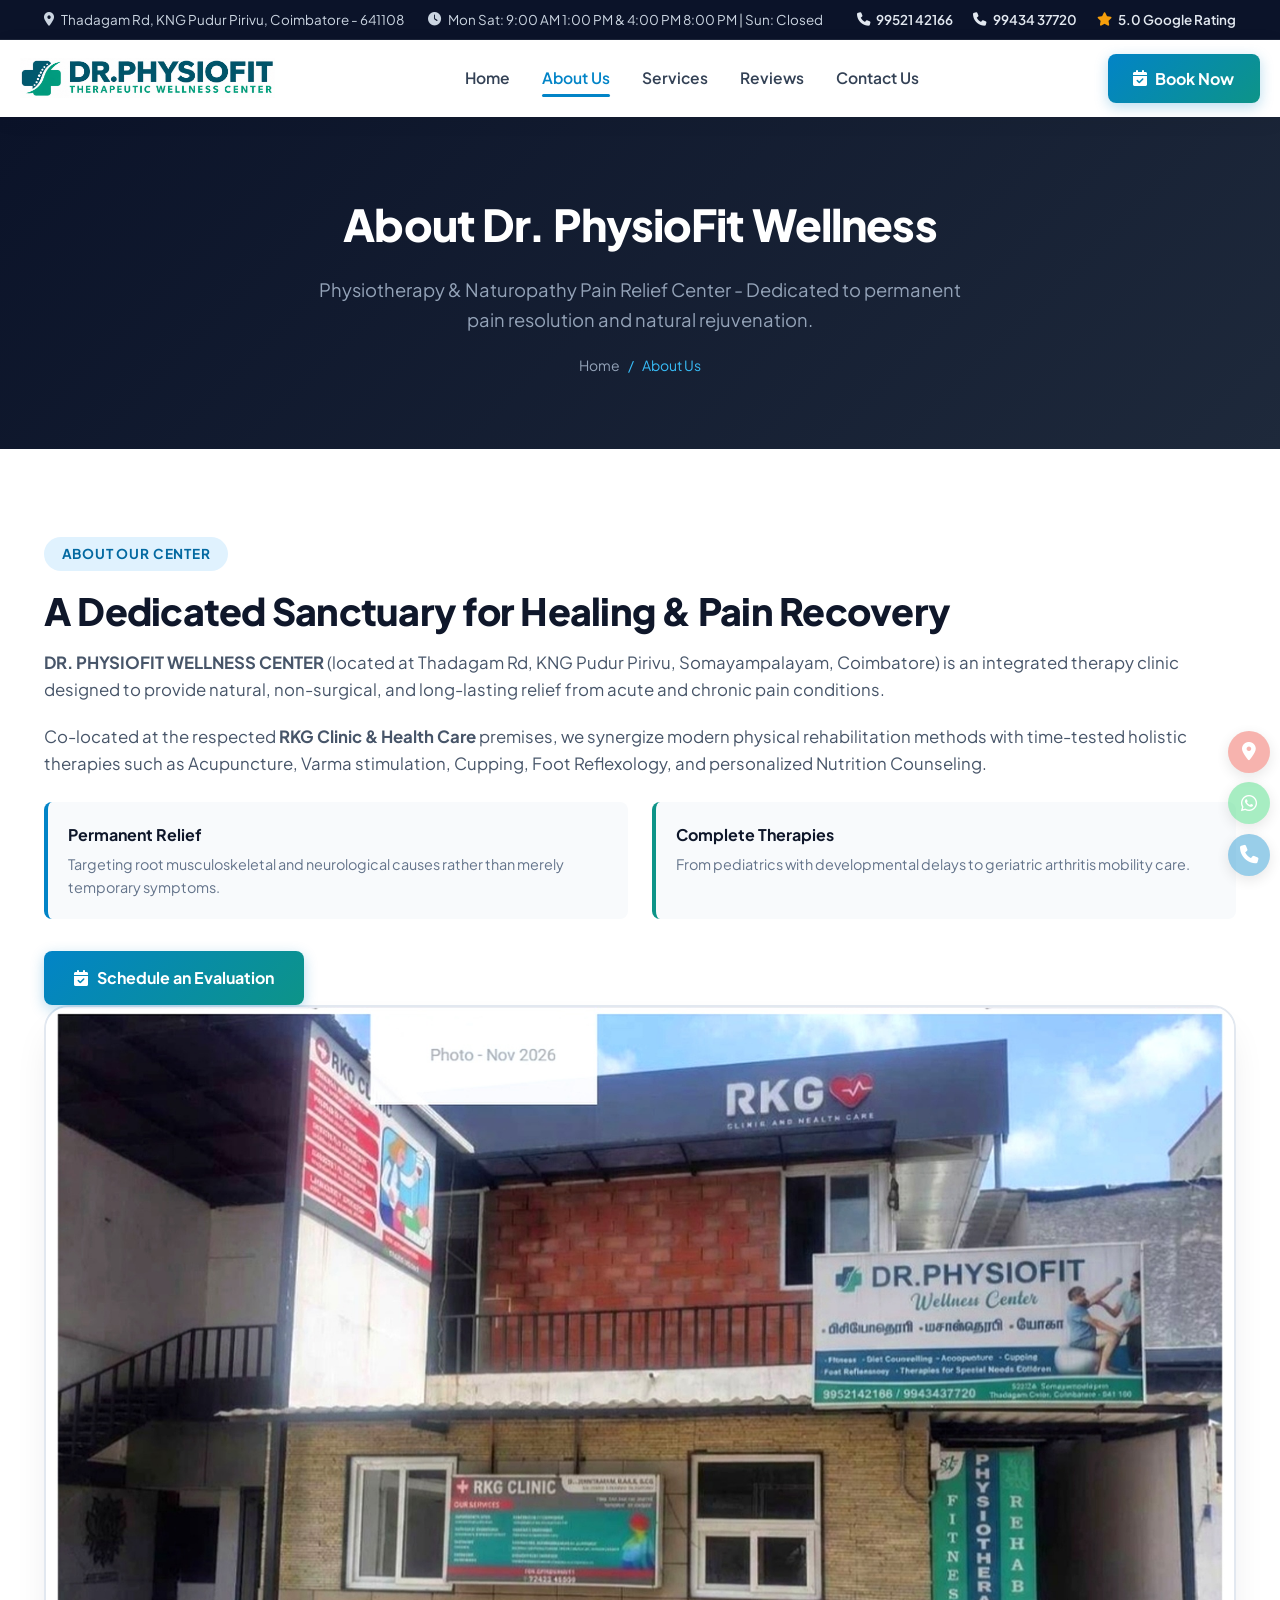
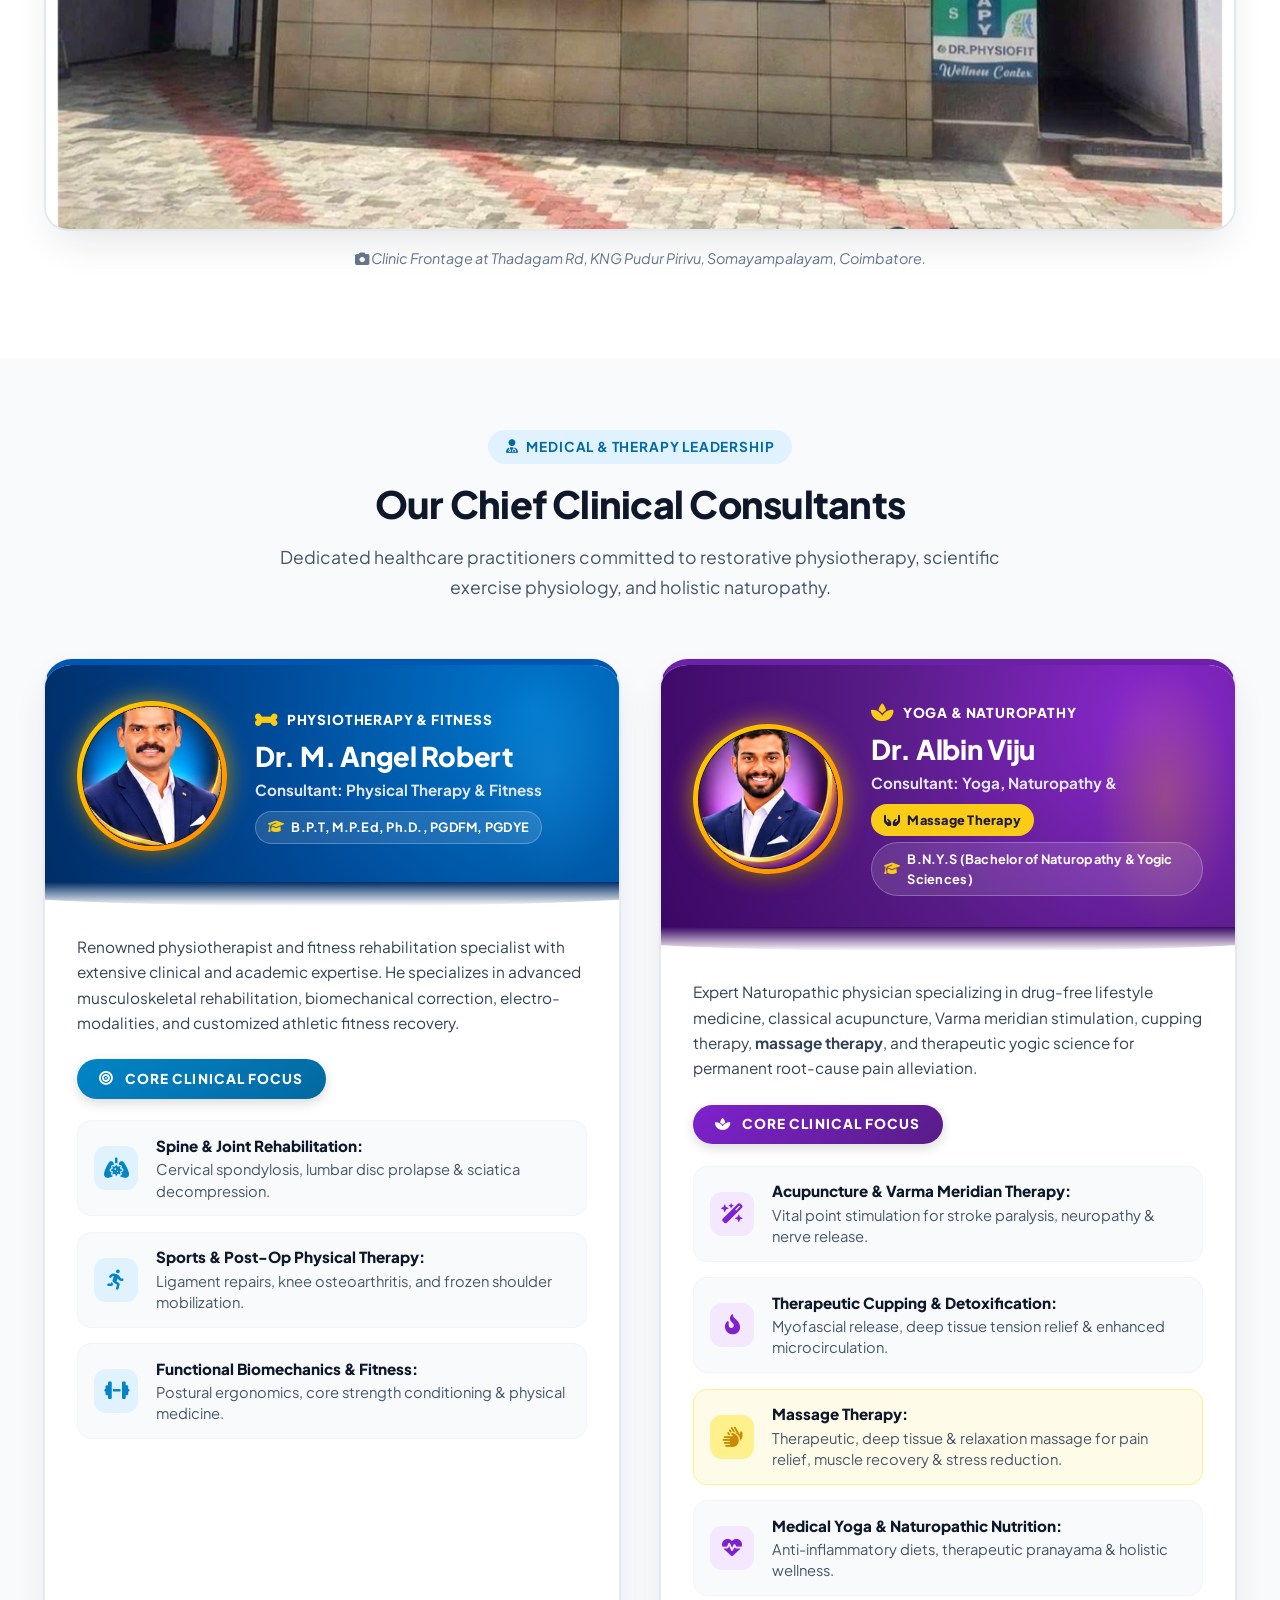
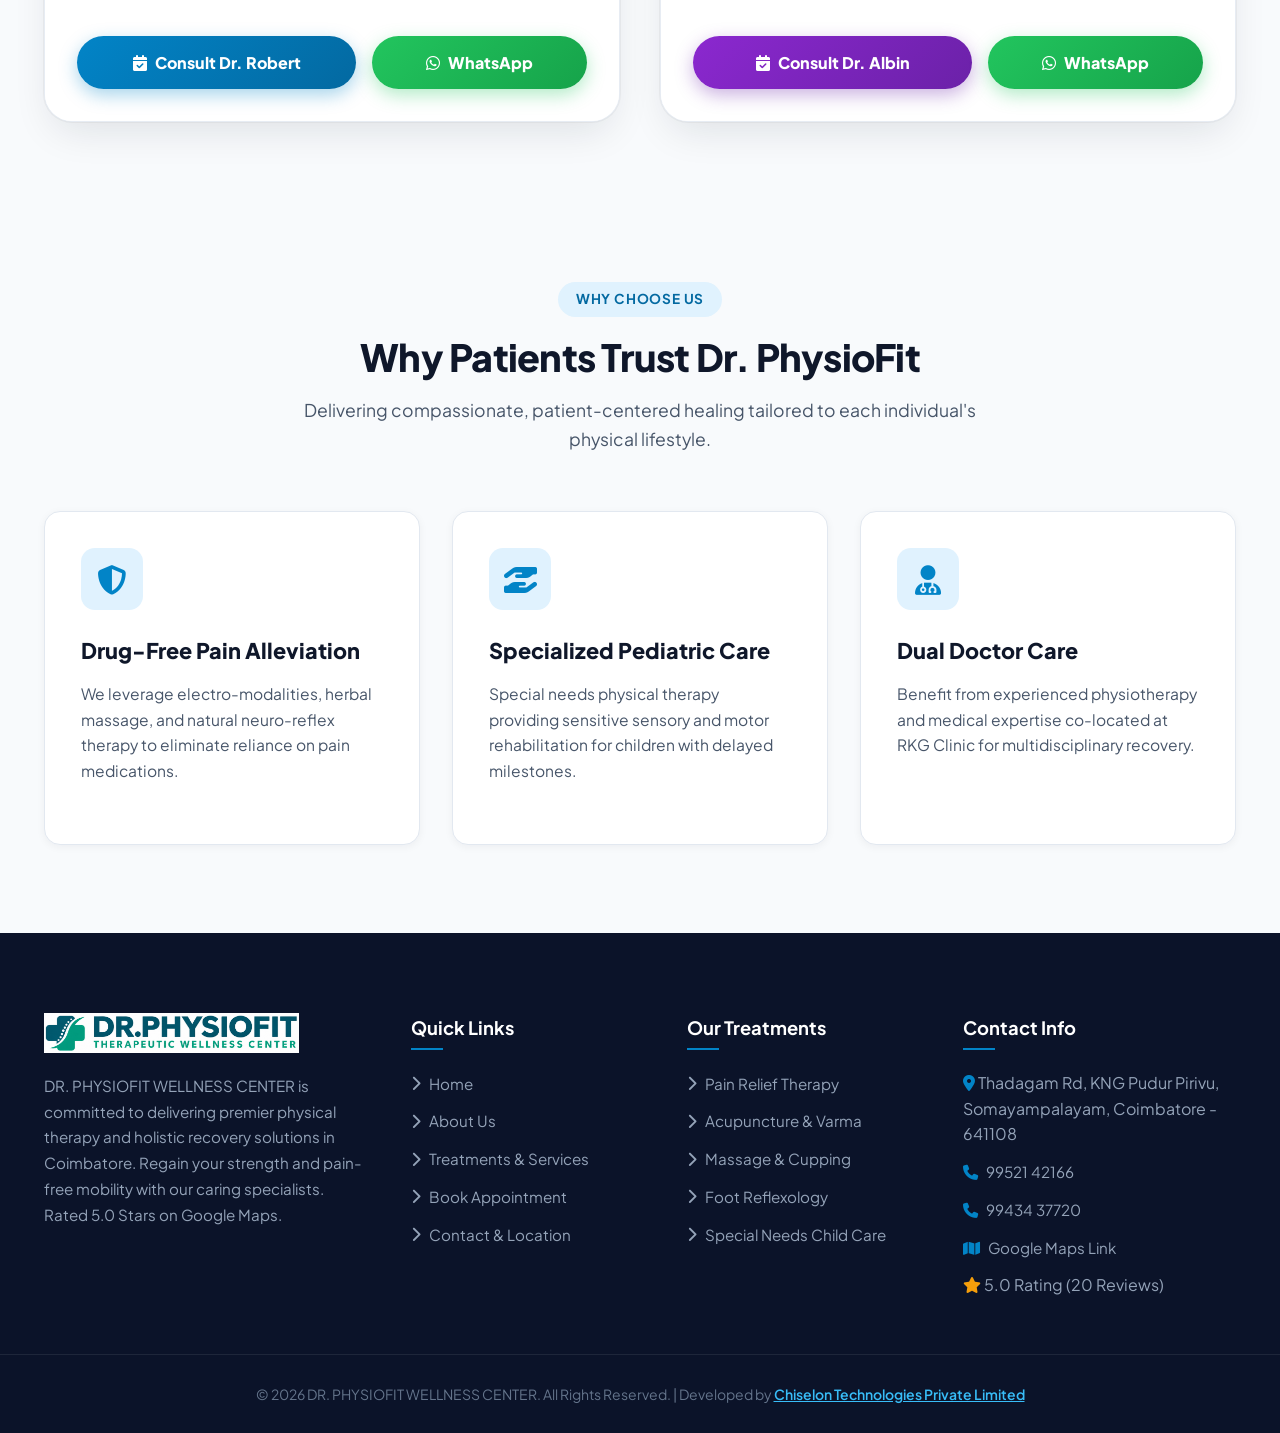
==== about/index.html @ 519aaac3 "first commit" ====
<!doctype html>
<html lang="en">
  <head>
    <meta charset="UTF-8" />
    <meta name="viewport" content="width=device-width, initial-scale=1.0" />
    <title>About Us | Dr. PhysioFit Wellness Center Coimbatore</title>
    <meta
      name="description"
      content="Learn about DR. PHYSIOFIT   Wellness Center at Thadagam Rd, KNG Pudur Pirivu, Somayampalayam, Coimbatore. Dedicated to drug-free pain relief, physiotherapy, and naturopathy."
    />
    <link
      rel="icon"
      type="image/png"
      sizes="32x32"
      href="/images/favicon-32.png"
    />
    <link
      rel="icon"
      type="image/png"
      sizes="64x64"
      href="/images/favicon-64.png"
    />
    <link rel="icon" type="image/png" href="/images/favicon.png" />
    <link rel="shortcut icon" href="/favicon.ico" />

    <!-- Fonts & FontAwesome -->
    <link rel="preconnect" href="https://fonts.googleapis.com" />
    <link rel="preconnect" href="https://fonts.gstatic.com" crossorigin />
    <link
      href="https://fonts.googleapis.com/css2?family=Plus+Jakarta+Sans:wght@400;500;600;700;800;900&display=swap"
      rel="stylesheet"
    />
    <link
      rel="stylesheet"
      href="https://cdnjs.cloudflare.com/ajax/libs/font-awesome/6.4.0/css/all.min.css"
    />

    <!-- CSS -->
    <link rel="stylesheet" href="/css/style.css" />
  </head>
  <body>
    <!-- Top Bar -->
    <!-- Strict Single-Line Top Bar -->
    <div class="top-bar">
      <div class="container top-bar-inner">
        <div class="top-bar-info">
          <span
            ><i class="fa-solid fa-location-dot"></i> Thadagam Rd, KNG Pudur
            Pirivu, Coimbatore - 641108</span
          >
          <span
            ><i class="fa-solid fa-clock"></i> Mon Sat: 9:00 AM 1:00 PM & 4:00
            PM 8:00 PM | Sun: Closed</span
          >
        </div>
        <div class="top-bar-actions">
          <a href="tel:+919952142166"
            ><i class="fa-solid fa-phone"></i> 99521 42166</a
          >
          <a href="tel:+919943437720"
            ><i class="fa-solid fa-phone"></i> 99434 37720</a
          >
          <a href="https://maps.app.goo.gl/hkyimK1Zaqz3wMFJA" target="_blank"
            ><i class="fa-solid fa-star" style="color: #f59e0b"></i> 5.0 Google
            Rating</a
          >
        </div>
      </div>
    </div>

    <!-- Header -->
    <header class="header">
      <div class="container navbar">
        <a href="/" class="brand-logo">
          <img src="/images/logo-white.png" alt="Dr. PhysioFit Wellness Logo" />
        </a>

        <nav class="nav-links">
          <a href="/">Home</a>
          <a href="/about" class="active">About Us</a>
          <a href="/services">Services</a>
          <a href="/#reviews">Reviews</a>
          <a href="/contact">Contact Us</a>
        </nav>

        <a href="/appointment" class="header-cta-btn">
          <i class="fa-solid fa-calendar-check"></i> Book Now
        </a>

        <button class="mobile-menu-toggle" aria-label="Toggle menu">
          <i class="fa-solid fa-bars"></i>
        </button>
      </div>
    </header>

    <!-- Page Header -->
    <div class="page-header">
      <div class="container">
        <h1>About Dr. PhysioFit Wellness</h1>
        <p>
          Physiotherapy & Naturopathy Pain Relief Center - Dedicated to
          permanent pain resolution and natural rejuvenation.
        </p>
        <div class="breadcrumbs">
          <a href="/">Home</a> <span>/</span> <span>About Us</span>
        </div>
      </div>
    </div>

    <!-- Facility Showcase -->
    <section class="section" style="background-color: #ffffff">
      <div class="container">
        <div class="hero-grid">
          <div>
            <span class="badge-tag">About Our Center</span>
            <h2 class="section-title">
              A Dedicated Sanctuary for Healing & Pain Recovery
            </h2>
            <p
              style="color: #475569; font-size: 1.05rem; margin-bottom: 1.25rem"
            >
              <strong>DR. PHYSIOFIT WELLNESS CENTER</strong> (located at
              Thadagam Rd, KNG Pudur Pirivu, Somayampalayam, Coimbatore) is an
              integrated therapy clinic designed to provide natural,
              non-surgical, and long-lasting relief from acute and chronic pain
              conditions.
            </p>
            <p
              style="color: #475569; font-size: 1.05rem; margin-bottom: 1.5rem"
            >
              Co-located at the respected
              <strong>RKG Clinic & Health Care</strong> premises, we synergize
              modern physical rehabilitation methods with time-tested holistic
              therapies such as Acupuncture, Varma stimulation, Cupping, Foot
              Reflexology, and personalized Nutrition Counseling.
            </p>

            <div
              style="
                display: grid;
                grid-template-columns: 1fr 1fr;
                gap: 1.5rem;
                margin-bottom: 2rem;
              "
            >
              <div
                style="
                  background: #f8fafc;
                  padding: 1.25rem;
                  border-radius: var(--radius-sm);
                  border-left: 4px solid var(--primary);
                "
              >
                <h4
                  style="
                    font-weight: 700;
                    color: #0f172a;
                    margin-bottom: 0.35rem;
                  "
                >
                  Permanent Relief
                </h4>
                <p style="font-size: 0.9rem; color: #64748b">
                  Targeting root musculoskeletal and neurological causes rather
                  than merely temporary symptoms.
                </p>
              </div>
              <div
                style="
                  background: #f8fafc;
                  padding: 1.25rem;
                  border-radius: var(--radius-sm);
                  border-left: 4px solid var(--secondary);
                "
              >
                <h4
                  style="
                    font-weight: 700;
                    color: #0f172a;
                    margin-bottom: 0.35rem;
                  "
                >
                  Complete Therapies
                </h4>
                <p style="font-size: 0.9rem; color: #64748b">
                  From pediatrics with developmental delays to geriatric
                  arthritis mobility care.
                </p>
              </div>
            </div>

            <a href="/appointment" class="btn btn-primary"
              ><i class="fa-solid fa-calendar-check"></i> Schedule an
              Evaluation</a
            >
          </div>

          <div>
            <div
              style="
                border-radius: var(--radius-lg);
                overflow: hidden;
                box-shadow: var(--shadow-lg);
                border: 2px solid var(--border);
                margin-bottom: 1rem;
              "
            >
              <img
                src="/images/clinic-exterior-hd.jpg"
                alt="Dr. PhysioFit Wellness Center Building"
                style="width: 100%"
              />
            </div>
            <p
              style="
                font-size: 0.9rem;
                color: #64748b;
                text-align: center;
                font-style: italic;
              "
            >
              <i class="fa-solid fa-camera"></i> Clinic Frontage at Thadagam Rd,
              KNG Pudur Pirivu, Somayampalayam, Coimbatore.
            </p>
          </div>
        </div>
      </div>
    </section>

    <!-- Clinical Leadership & Consultants -->
    <section
      class="section"
      style="background-color: var(--bg-light); padding: 4.5rem 0"
    >
      <div class="container">
        <div class="section-title-wrap">
          <span class="badge-tag"
            ><i class="fa-solid fa-user-doctor"></i> Medical & Therapy
            Leadership</span
          >
          <h2 class="section-title">Our Chief Clinical Consultants</h2>
          <p class="section-subtitle">
            Dedicated healthcare practitioners committed to restorative
            physiotherapy, scientific exercise physiology, and holistic
            naturopathy.
          </p>
        </div>

        <div class="doctor-team-grid">
          <!-- Doctor 1: Dr. M. Angel Robert -->
          <div class="doctor-card theme-robert">
            <div class="doctor-card-header">
              <div class="doctor-circle-wrap">
                <div class="doctor-gold-ring">
                  <img
                    src="/images/dr-robert-gold-circle.png"
                    alt="Dr. M. Angel Robert - Consultant PT and Fitness"
                  />
                </div>
              </div>
              <div class="doctor-header-content">
                <div class="doctor-category-badge">
                  <i class="fa-solid fa-bone"></i> PHYSIOTHERAPY & FITNESS
                </div>
                <h3 class="doctor-card-title">Dr. M. Angel Robert</h3>
                <div class="doctor-card-subtitle">
                  Consultant: Physical Therapy & Fitness
                </div>
                <div class="doctor-card-tags">
                  <span class="doctor-degree-pill">
                    <i class="fa-solid fa-graduation-cap"></i> B.P.T, M.P.Ed, Ph.D., PGDFM, PGDYE
                  </span>
                </div>
              </div>
            </div>
            <div class="doctor-card-wave"></div>

            <div class="doctor-card-body">
              <p class="doctor-bio-text">
                Renowned physiotherapist and fitness rehabilitation specialist
                with extensive clinical and academic expertise. He specializes
                in advanced musculoskeletal rehabilitation, biomechanical
                correction, electro-modalities, and customized athletic fitness
                recovery.
              </p>

              <div class="focus-header-banner">
                <i class="fa-solid fa-bullseye"></i> CORE CLINICAL FOCUS
              </div>

              <div class="focus-rows-list">
                <div class="focus-row-item">
                  <div class="focus-icon-box">
                    <i class="fa-solid fa-lungs-virus"></i>
                  </div>
                  <div class="focus-row-text">
                    <span class="focus-row-title">Spine & Joint Rehabilitation:</span>
                    Cervical spondylosis, lumbar disc prolapse & sciatica decompression.
                  </div>
                </div>

                <div class="focus-row-item">
                  <div class="focus-icon-box">
                    <i class="fa-solid fa-person-running"></i>
                  </div>
                  <div class="focus-row-text">
                    <span class="focus-row-title">Sports & Post-Op Physical Therapy:</span>
                    Ligament repairs, knee osteoarthritis, and frozen shoulder mobilization.
                  </div>
                </div>

                <div class="focus-row-item">
                  <div class="focus-icon-box">
                    <i class="fa-solid fa-dumbbell"></i>
                  </div>
                  <div class="focus-row-text">
                    <span class="focus-row-title">Functional Biomechanics & Fitness:</span>
                    Postural ergonomics, core strength conditioning & physical medicine.
                  </div>
                </div>
              </div>

              <div class="doctor-action-btns">
                <a href="/appointment" class="btn-consult-robert">
                  <i class="fa-solid fa-calendar-check"></i> Consult Dr. Robert
                </a>
                <a
                  href="https://wa.me/919952142166?text=Hi%20Dr.%20PhysioFit,%20I%20would%20like%20to%20consult%20with%20Dr.%20M.%20Angel%20Robert"
                  target="_blank"
                  class="btn-pill-whatsapp"
                >
                  <i class="fa-brands fa-whatsapp"></i> WhatsApp
                </a>
              </div>
            </div>
          </div>

          <!-- Doctor 2: Dr. Albin Viju -->
          <div class="doctor-card theme-albin">
            <div class="doctor-card-header">
              <div class="doctor-circle-wrap">
                <div class="doctor-gold-ring">
                  <img
                    src="/images/dr-albin-gold-circle.png"
                    alt="Dr. Albin Viju - Consultant Yoga and Naturopathy"
                  />
                </div>
              </div>
              <div class="doctor-header-content">
                <div class="doctor-category-badge">
                  <i class="fa-solid fa-spa"></i> YOGA & NATUROPATHY
                </div>
                <h3 class="doctor-card-title">Dr. Albin Viju</h3>
                <div class="doctor-card-subtitle">
                  Consultant: Yoga, Naturopathy &
                </div>
                <div class="doctor-card-tags">
                  <span class="doctor-massage-pill">
                    <i class="fa-solid fa-hands-holding"></i> Massage Therapy
                  </span>
                  <span class="doctor-degree-pill">
                    <i class="fa-solid fa-graduation-cap"></i> B.N.Y.S (Bachelor of Naturopathy & Yogic Sciences)
                  </span>
                </div>
              </div>
            </div>
            <div class="doctor-card-wave"></div>

            <div class="doctor-card-body">
              <p class="doctor-bio-text">
                Expert Naturopathic physician specializing in drug-free
                lifestyle medicine, classical acupuncture, Varma meridian
                stimulation, cupping therapy, <strong>massage therapy</strong>, and therapeutic yogic science for
                permanent root-cause pain alleviation.
              </p>

              <div class="focus-header-banner">
                <i class="fa-solid fa-spa"></i> CORE CLINICAL FOCUS
              </div>

              <div class="focus-rows-list">
                <div class="focus-row-item">
                  <div class="focus-icon-box">
                    <i class="fa-solid fa-wand-magic-sparkles"></i>
                  </div>
                  <div class="focus-row-text">
                    <span class="focus-row-title">Acupuncture & Varma Meridian Therapy:</span>
                    Vital point stimulation for stroke paralysis, neuropathy & nerve release.
                  </div>
                </div>

                <div class="focus-row-item">
                  <div class="focus-icon-box">
                    <i class="fa-solid fa-fire-flame-curved"></i>
                  </div>
                  <div class="focus-row-text">
                    <span class="focus-row-title">Therapeutic Cupping & Detoxification:</span>
                    Myofascial release, deep tissue tension relief & enhanced microcirculation.
                  </div>
                </div>

                <div class="focus-row-item highlight-row">
                  <div class="focus-icon-box">
                    <i class="fa-solid fa-hands"></i>
                  </div>
                  <div class="focus-row-text">
                    <span class="focus-row-title">Massage Therapy:</span>
                    Therapeutic, deep tissue & relaxation massage for pain relief, muscle recovery & stress reduction.
                  </div>
                </div>

                <div class="focus-row-item">
                  <div class="focus-icon-box">
                    <i class="fa-solid fa-heart-pulse"></i>
                  </div>
                  <div class="focus-row-text">
                    <span class="focus-row-title">Medical Yoga & Naturopathic Nutrition:</span>
                    Anti-inflammatory diets, therapeutic pranayama & holistic wellness.
                  </div>
                </div>
              </div>

              <div class="doctor-action-btns">
                <a href="/appointment" class="btn-consult-albin">
                  <i class="fa-solid fa-calendar-check"></i> Consult Dr. Albin
                </a>
                <a
                  href="https://wa.me/919952142166?text=Hi%20Dr.%20PhysioFit,%20I%20would%20like%20to%20consult%20with%20Dr.%20Albin%20Viju"
                  target="_blank"
                  class="btn-pill-whatsapp"
                >
                  <i class="fa-brands fa-whatsapp"></i> WhatsApp
                </a>
              </div>
            </div>
          </div>
        </div>
      </div>
    </section>

    <!-- Key Pillars -->
    <section class="section">
      <div class="container">
        <div class="section-title-wrap">
          <span class="badge-tag">Why Choose Us</span>
          <h2 class="section-title">Why Patients Trust Dr. PhysioFit</h2>
          <p class="section-subtitle">
            Delivering compassionate, patient-centered healing tailored to each
            individual's physical lifestyle.
          </p>
        </div>

        <div class="card-grid">
          <div class="service-card">
            <div class="service-icon">
              <i class="fa-solid fa-shield-halved"></i>
            </div>
            <h3 class="service-title">Drug-Free Pain Alleviation</h3>
            <p class="service-desc">
              We leverage electro-modalities, herbal massage, and natural
              neuro-reflex therapy to eliminate reliance on pain medications.
            </p>
          </div>

          <div class="service-card">
            <div class="service-icon">
              <i class="fa-solid fa-hand-holding-hand"></i>
            </div>
            <h3 class="service-title">Specialized Pediatric Care</h3>
            <p class="service-desc">
              Special needs physical therapy providing sensitive sensory and
              motor rehabilitation for children with delayed milestones.
            </p>
          </div>

          <div class="service-card">
            <div class="service-icon">
              <i class="fa-solid fa-user-doctor"></i>
            </div>
            <h3 class="service-title">Dual Doctor Care</h3>
            <p class="service-desc">
              Benefit from experienced physiotherapy and medical expertise
              co-located at RKG Clinic for multidisciplinary recovery.
            </p>
          </div>
        </div>
      </div>
    </section>

    <!-- Floating Contact Buttons -->
    <div class="floating-contact">
      <a
        href="https://maps.app.goo.gl/hkyimK1Zaqz3wMFJA"
        class="float-btn float-location"
        target="_blank"
        aria-label="Open Google Maps Location"
      >
        <i class="fa-solid fa-location-dot"></i>
      </a>
      <a
        href="https://wa.me/919952142166"
        class="float-btn float-whatsapp"
        target="_blank"
        aria-label="Chat on WhatsApp"
      >
        <i class="fa-brands fa-whatsapp"></i>
      </a>
      <a
        href="tel:+919952142166"
        class="float-btn float-call"
        aria-label="Call Clinic"
      >
        <i class="fa-solid fa-phone"></i>
      </a>
    </div>

    <!-- Common Footer -->
    <footer class="footer">
      <div class="container footer-grid">
        <div>
          <div class="footer-logo">
            <img
              src="/images/logo-white.png"
              alt="Dr. PhysioFit Wellness Logo"
            />
          </div>
          <p class="footer-about">
            DR. PHYSIOFIT WELLNESS CENTER is committed to delivering premier
            physical therapy and holistic recovery solutions in Coimbatore.
            Regain your strength and pain-free mobility with our caring
            specialists. Rated 5.0 Stars on Google Maps.
          </p>
        </div>

        <div class="footer-links">
          <h4>Quick Links</h4>
          <ul>
            <li>
              <a href="/"><i class="fa-solid fa-chevron-right"></i> Home</a>
            </li>
            <li>
              <a href="/about"
                ><i class="fa-solid fa-chevron-right"></i> About Us</a
              >
            </li>
            <li>
              <a href="/services"
                ><i class="fa-solid fa-chevron-right"></i> Treatments &
                Services</a
              >
            </li>
            <li>
              <a href="/appointment"
                ><i class="fa-solid fa-chevron-right"></i> Book Appointment</a
              >
            </li>
            <li>
              <a href="/contact"
                ><i class="fa-solid fa-chevron-right"></i> Contact & Location</a
              >
            </li>
          </ul>
        </div>

        <div class="footer-links">
          <h4>Our Treatments</h4>
          <ul>
            <li>
              <a href="/services#pain"
                ><i class="fa-solid fa-chevron-right"></i> Pain Relief
                Therapy</a
              >
            </li>
            <li>
              <a href="/services#acupuncture"
                ><i class="fa-solid fa-chevron-right"></i> Acupuncture &
                Varma</a
              >
            </li>
            <li>
              <a href="/services#massage"
                ><i class="fa-solid fa-chevron-right"></i> Massage & Cupping</a
              >
            </li>
            <li>
              <a href="/services#reflexology"
                ><i class="fa-solid fa-chevron-right"></i> Foot Reflexology</a
              >
            </li>
            <li>
              <a href="/services#pediatric"
                ><i class="fa-solid fa-chevron-right"></i> Special Needs Child
                Care</a
              >
            </li>
          </ul>
        </div>

        <div class="footer-links">
          <h4>Contact Info</h4>
          <ul>
            <li>
              <i
                class="fa-solid fa-location-dot"
                style="color: var(--primary)"
              ></i>
              Thadagam Rd, KNG Pudur Pirivu, Somayampalayam, Coimbatore - 641108
            </li>
            <li>
              <a href="tel:+919952142166"
                ><i class="fa-solid fa-phone" style="color: var(--primary)"></i>
                99521 42166</a
              >
            </li>
            <li>
              <a href="tel:+919943437720"
                ><i class="fa-solid fa-phone" style="color: var(--primary)"></i>
                99434 37720</a
              >
            </li>
            <li>
              <a
                href="https://maps.app.goo.gl/hkyimK1Zaqz3wMFJA"
                target="_blank"
                ><i class="fa-solid fa-map" style="color: var(--primary)"></i>
                Google Maps Link</a
              >
            </li>
            <li>
              <i class="fa-solid fa-star" style="color: #f59e0b"></i> 5.0 Rating
              (20 Reviews)
            </li>
          </ul>
        </div>
      </div>

      <div class="footer-bottom">
        <div class="container">
          <p>
            &copy; 2026 DR. PHYSIOFIT WELLNESS CENTER. All Rights Reserved. |
            Developed by
            <a
              href="https://www.chiselontechnologies.com/"
              target="_blank"
              rel="noopener noreferrer"
              style="
                color: #38bdf8;
                text-decoration: underline;
                font-weight: 600;
              "
              >Chiselon Technologies Private Limited</a
            >
          </p>
        </div>
      </div>
    </footer>

    <script src="/js/main.js"></script>
  </body>
</html>
---- css/style.css ----
/* ==========================================================================
   DR. PHYSIOFIT   WELLNESS CENTER - MAIN STYLESHEET
   ========================================================================== */

:root {
  --primary: #0284c7; /* Medical Sky / Teal */
  --primary-dark: #0369a1; /* Deep Blue */
  --primary-light: #e0f2fe; /* Soft Blue Tint */
  --secondary: #0d9488; /*   Emerald Teal */
  --secondary-dark: #0f766e;
  --accent: #f59e0b; /* Gold / Amber Star Accent */
  --text-main: #0f172a; /* Rich Slate Black */
  --text-muted: #475569; /* Slate Gray */
  --bg-light: #f8fafc; /* Clean Off-white */
  --bg-card: #ffffff;
  --border: #e2e8f0;
  --radius-sm: 8px;
  --radius-md: 16px;
  --radius-lg: 24px;
  --shadow-sm: 0 2px 8px rgba(15, 23, 42, 0.05);
  --shadow-md:
    0 10px 25px -5px rgba(15, 23, 42, 0.08),
    0 8px 10px -6px rgba(15, 23, 42, 0.04);
  --shadow-lg: 0 20px 40px -12px rgba(15, 23, 42, 0.12);
  --transition: all 0.3s cubic-bezier(0.4, 0, 0.2, 1);
  --font-family: "Plus Jakarta Sans", system-ui, -apple-system, sans-serif;
}

*,
*::before,
*::after {
  box-sizing: border-box;
  margin: 0;
  padding: 0;
}

html {
  scroll-behavior: smooth;
  font-size: 16px;
}

body {
  font-family: var(--font-family);
  color: var(--text-main);
  background-color: var(--bg-light);
  line-height: 1.6;
  overflow-x: hidden;
  display: flex;
  flex-direction: column;
  min-height: 100vh;
}

img {
  max-width: 100%;
  height: auto;
  display: block;
}

a {
  text-decoration: none;
  color: inherit;
  transition: var(--transition);
}

ul {
  list-style: none;
}

/* ==========================================================================
   LAYOUT & CONTAINERS
   ========================================================================== */

.container {
  width: 100%;
  max-width: 1240px;
  margin: 0 auto;
  padding: 0 1.5rem;
}

.section {
  padding: 5.5rem 0;
}

.section-title-wrap {
  text-align: center;
  max-width: 720px;
  margin: 0 auto 3.5rem;
}

.badge-tag {
  display: inline-flex;
  align-items: center;
  gap: 0.5rem;
  padding: 0.4rem 1.1rem;
  background-color: var(--primary-light);
  color: var(--primary-dark);
  font-size: 0.85rem;
  font-weight: 700;
  text-transform: uppercase;
  letter-spacing: 0.06em;
  border-radius: 9999px;
  margin-bottom: 1rem;
}

.section-title {
  font-size: 2.35rem;
  font-weight: 800;
  color: #0f172a;
  line-height: 1.25;
  margin-bottom: 1rem;
  letter-spacing: -0.02em;
}

.section-subtitle {
  color: var(--text-muted);
  font-size: 1.1rem;
  line-height: 1.7;
}

/* ==========================================================================
   TOP BAR - STRICT SINGLE LINE ACROSS APPLICATION
   ========================================================================== */

.top-bar {
  background-color: #0b1329;
  color: #cbd5e1;
  font-size: 0.84rem;
  padding: 0.55rem 0;
  border-bottom: 1px solid rgba(255, 255, 255, 0.08);
  white-space: nowrap;
}

.top-bar-inner {
  display: flex;
  justify-content: space-between;
  align-items: center;
  flex-wrap: nowrap;
  gap: 1.5rem;
  overflow-x: auto;
  scrollbar-width: none;
}

.top-bar-inner::-webkit-scrollbar {
  display: none;
}

.top-bar-info {
  display: flex;
  align-items: center;
  gap: 1.5rem;
  flex-wrap: nowrap;
  flex-shrink: 0;
}

.top-bar-info span,
.top-bar-info a {
  display: inline-flex;
  align-items: center;
  gap: 0.45rem;
  color: #cbd5e1;
  white-space: nowrap;
}

.top-bar-info a:hover {
  color: #38bdf8;
}

.top-bar-actions {
  display: flex;
  align-items: center;
  gap: 1.25rem;
  flex-wrap: nowrap;
  flex-shrink: 0;
}

.top-bar-actions a {
  color: #e2e8f0;
  font-weight: 600;
  display: inline-flex;
  align-items: center;
  gap: 0.4rem;
  white-space: nowrap;
}

.top-bar-actions a:hover {
  color: #38bdf8;
}

/* ==========================================================================
   HEADER & NAVBAR
   ========================================================================== */

.header {
  position: sticky;
  top: 0;
  z-index: 1000;
  background-color: rgba(255, 255, 255, 0.98);
  backdrop-filter: blur(12px);
  box-shadow: 0 4px 20px rgba(15, 23, 42, 0.05);
  transition: var(--transition);
}

.navbar {
  display: flex;
  justify-content: space-between;
  align-items: center;
  padding: 0.85rem 0;
}

.brand-logo {
  display: flex;
  align-items: center;
  gap: 0.75rem;
}

.brand-logo img {
  height: 40px;
  width: auto;
  object-fit: contain;
}

.nav-links {
  display: flex;
  align-items: center;
  gap: 2rem;
}

.nav-links a {
  font-weight: 600;
  color: #334155;
  font-size: 0.975rem;
  position: relative;
  padding: 0.35rem 0;
}

.nav-links a:hover,
.nav-links a.active {
  color: var(--primary);
}

.nav-links a.active::after {
  content: "";
  position: absolute;
  bottom: 0;
  left: 0;
  width: 100%;
  height: 2.5px;
  background-color: var(--primary);
  border-radius: 2px;
}

.header-cta-btn {
  display: inline-flex;
  align-items: center;
  gap: 0.5rem;
  background: linear-gradient(135deg, var(--primary) 0%, var(--secondary) 100%);
  color: #ffffff !important;
  font-weight: 700;
  padding: 0.75rem 1.6rem;
  border-radius: var(--radius-sm);
  box-shadow: 0 4px 14px rgba(2, 132, 199, 0.28);
}

.header-cta-btn:hover {
  transform: translateY(-2px);
  box-shadow: 0 6px 22px rgba(2, 132, 199, 0.4);
}

.mobile-menu-toggle {
  display: none;
  background: transparent;
  border: none;
  font-size: 1.6rem;
  color: #0f172a;
  cursor: pointer;
}

/* ==========================================================================
   BUTTONS & UI ELEMENTS
   ========================================================================== */

.btn {
  display: inline-flex;
  align-items: center;
  justify-content: center;
  gap: 0.6rem;
  padding: 0.9rem 1.85rem;
  border-radius: var(--radius-sm);
  font-weight: 700;
  font-size: 1rem;
  cursor: pointer;
  border: none;
  transition: var(--transition);
}

.btn-primary {
  background: linear-gradient(135deg, var(--primary) 0%, var(--secondary) 100%);
  color: #ffffff;
  box-shadow: 0 4px 14px rgba(2, 132, 199, 0.3);
}

.btn-primary:hover {
  transform: translateY(-2px);
  box-shadow: 0 8px 24px rgba(2, 132, 199, 0.42);
}

.btn-secondary {
  background-color: #ffffff;
  color: #0f172a;
  border: 1.5px solid var(--border);
}

.btn-secondary:hover {
  background-color: #f8fafc;
  border-color: #cbd5e1;
  transform: translateY(-2px);
}

.btn-white {
  background-color: #ffffff;
  color: var(--primary-dark);
  font-weight: 800;
}

.btn-white:hover {
  background-color: #f8fafc;
  transform: translateY(-2px);
  box-shadow: var(--shadow-md);
}

/* ==========================================================================
   HERO CANVAS SECTION - CLEAN WITH DIRECT TRANSPARENT IMAGE (NO BACKGROUND CARD, NO OVER CONTENT)
   ========================================================================== */

.hero-custom-canvas {
  position: relative;
  background: radial-gradient(
    120% 120% at 50% 0%,
    #f0f9ff 0%,
    #e0f2fe 40%,
    #f8fafc 100%
  );
  padding: 3.5rem 0 4.5rem;
  overflow: hidden;
}

.hero-custom-canvas::after {
  content: "";
  position: absolute;
  bottom: 0;
  left: 0;
  width: 100%;
  height: 80px;
  background: url("data:image/svg+xml,%3Csvg xmlns='http://www.w3.org/2000/svg' viewBox='0 0 1200 120' preserveAspectRatio='none'%3E%3Cpath d='M0,0 C150,90 350,-40 500,45 C650,130 900,10 1200,60 L1200,120 L0,120 Z' fill='%23ffffff' opacity='0.8'%3E%3C/path%3E%3C/svg%3E")
    no-repeat bottom center;
  background-size: cover;
  pointer-events: none;
}

.hero-split-grid {
  display: grid;
  grid-template-columns: 1.1fr 1fr;
  align-items: center;
  gap: 3.5rem;
  position: relative;
  z-index: 2;
  margin-bottom: 3rem;
}

.hero-clinic-subhead {
  display: flex;
  align-items: center;
  gap: 0.75rem;
  font-size: 1.05rem;
  font-weight: 700;
  color: var(--secondary);
  text-transform: uppercase;
  letter-spacing: 0.05em;
  margin-bottom: 0.85rem;
}

.hero-clinic-subhead::before,
.hero-clinic-subhead::after {
  content: "";
  display: inline-block;
  width: 25px;
  height: 2px;
  background: var(--secondary);
}

.hero-main-heading {
  font-size: clamp(2rem, 5.5vw, 3.3rem);
  font-weight: 900;
  color: #0b2545;
  line-height: 1.15;
  margin-bottom: 1.25rem;
  letter-spacing: -0.025em;
  word-break: break-word;
}

.hero-main-heading span {
  color: #0284c7;
}

.hero-lead-text {
  font-size: 1.1rem;
  color: #475569;
  line-height: 1.7;
  margin-bottom: 1.75rem;
}

.hero-feature-bullets {
  display: flex;
  flex-direction: column;
  gap: 0.85rem;
  margin-bottom: 2rem;
}

.hero-bullet {
  display: flex;
  align-items: center;
  gap: 0.75rem;
  font-size: 1rem;
  font-weight: 700;
  color: #1e293b;
}

.hero-bullet-icon {
  width: 26px;
  height: 26px;
  border-radius: 50%;
  background: #0284c7;
  color: #ffffff;
  display: flex;
  align-items: center;
  justify-content: center;
  font-size: 0.85rem;
  flex-shrink: 0;
}

.hero-cta-group {
  display: flex;
  align-items: center;
  gap: 1.25rem;
  flex-wrap: wrap;
}

/* Pure Clean Image Display - No Card, No Border, With Smooth Bottom Feather Effect */
.hero-pure-image-wrap {
  display: flex;
  align-items: flex-end;
  justify-content: center;
  width: 100%;
  position: relative;
}

.hero-pure-image {
  width: 100%;
  max-width: 480px;
  height: auto;
  display: block;
  object-fit: contain;
  filter: drop-shadow(0 15px 25px rgba(2, 132, 199, 0.15));
  transition: transform 0.4s ease;
  /* Smooth Bottom Feather Effect */
  -webkit-mask-image: linear-gradient(
    to bottom,
    rgba(0, 0, 0, 1) 0%,
    rgba(0, 0, 0, 1) 72%,
    rgba(0, 0, 0, 0) 100%
  );
  mask-image: linear-gradient(
    to bottom,
    rgba(0, 0, 0, 1) 0%,
    rgba(0, 0, 0, 1) 72%,
    rgba(0, 0, 0, 0) 100%
  );
}

.hero-pure-image:hover {
  transform: translateY(-4px) scale(1.02);
}

/* Bottom Identity Card inside Hero */
.hero-floating-identity-card {
  background: #ffffff;
  border-radius: var(--radius-md);
  box-shadow: var(--shadow-lg);
  border: 1px solid #bae6fd;
  padding: 1.25rem 2rem;
  display: grid;
  grid-template-columns: 240px 1fr 1fr;
  align-items: center;
  gap: 2rem;
  position: relative;
  z-index: 3;
}

.identity-facility-thumb {
  display: flex;
  align-items: center;
  gap: 1rem;
}

.identity-facility-thumb img {
  width: 80px;
  height: 55px;
  border-radius: 8px;
  object-fit: cover;
  border: 1px solid var(--border);
}

.identity-rating-box {
  display: flex;
  align-items: center;
  gap: 1rem;
  padding: 0 1.5rem;
  border-left: 1px solid var(--border);
  border-right: 1px solid var(--border);
}

.identity-rating-box .google-g-icon {
  width: 44px;
  height: 44px;
  border-radius: 50%;
  background: #ffffff;
  display: flex;
  align-items: center;
  justify-content: center;
  box-shadow: var(--shadow-sm);
  font-size: 1.5rem;
  color: #4285f4;
  border: 1px solid var(--border);
  flex-shrink: 0;
}

.identity-location-box {
  display: flex;
  align-items: center;
  gap: 1rem;
}

.identity-location-box i {
  width: 44px;
  height: 44px;
  border-radius: 50%;
  background: var(--primary-light);
  color: var(--primary);
  display: flex;
  align-items: center;
  justify-content: center;
  font-size: 1.25rem;
  flex-shrink: 0;
}

/* ==========================================================================
   FEATURE CARDS & SERVICES
   ========================================================================== */

.card-grid {
  display: grid;
  grid-template-columns: repeat(auto-fit, minmax(min(100%, 300px), 1fr));
  gap: 2rem;
}

.service-card {
  background-color: var(--bg-card);
  border-radius: var(--radius-md);
  padding: 2.25rem;
  box-shadow: var(--shadow-sm);
  border: 1px solid var(--border);
  transition: var(--transition);
  display: flex;
  flex-direction: column;
}

.service-card:hover {
  transform: translateY(-6px);
  box-shadow: var(--shadow-lg);
  border-color: #bae6fd;
}

.service-icon {
  width: 62px;
  height: 62px;
  border-radius: 14px;
  background-color: var(--primary-light);
  color: var(--primary);
  display: flex;
  align-items: center;
  justify-content: center;
  font-size: 1.85rem;
  margin-bottom: 1.5rem;
  transition: var(--transition);
}

.service-card:hover .service-icon {
  background-color: var(--primary);
  color: #ffffff;
}

.service-title {
  font-size: 1.35rem;
  font-weight: 800;
  color: #0f172a;
  margin-bottom: 0.75rem;
}

.service-desc {
  color: var(--text-muted);
  font-size: 0.975rem;
  margin-bottom: 1.5rem;
  flex-grow: 1;
  line-height: 1.65;
}

.service-link {
  font-weight: 700;
  color: var(--primary);
  display: inline-flex;
  align-items: center;
  gap: 0.5rem;
}

.service-link:hover {
  color: var(--primary-dark);
  gap: 0.75rem;
}

/* ==========================================================================
   PAGE HERO / SUB-PAGES
   ========================================================================== */

.page-header {
  background: linear-gradient(135deg, #0b1329 0%, #1e293b 100%);
  color: #ffffff;
  padding: 4.5rem 0;
  text-align: center;
}

.page-header h1 {
  font-size: 2.75rem;
  font-weight: 800;
  margin-bottom: 1rem;
  letter-spacing: -0.02em;
}

.page-header p {
  color: #94a3b8;
  font-size: 1.15rem;
  max-width: 680px;
  margin: 0 auto;
}

.breadcrumbs {
  display: flex;
  justify-content: center;
  align-items: center;
  gap: 0.5rem;
  font-size: 0.875rem;
  color: #38bdf8;
  margin-top: 1.25rem;
}

.breadcrumbs a {
  color: #94a3b8;
}

.breadcrumbs a:hover {
  color: #ffffff;
}

/* ==========================================================================
   INFO PANELS & APPOINTMENT FORM
   ========================================================================== */

.info-banner {
  background: linear-gradient(135deg, var(--primary) 0%, var(--secondary) 100%);
  color: #ffffff;
  border-radius: var(--radius-lg);
  padding: 3.5rem;
  position: relative;
  overflow: hidden;
}

.info-banner-grid {
  display: grid;
  grid-template-columns: 1.2fr 0.8fr;
  align-items: center;
  gap: 2.5rem;
}

.info-banner h2 {
  font-size: 2.25rem;
  font-weight: 800;
  margin-bottom: 1rem;
}

.info-banner p {
  font-size: 1.05rem;
  opacity: 0.95;
  margin-bottom: 2rem;
}

.appointment-box {
  background-color: #ffffff;
  border-radius: var(--radius-md);
  padding: 2.5rem;
  box-shadow: var(--shadow-lg);
  border: 1px solid var(--border);
}

.form-group {
  margin-bottom: 1.25rem;
}

.form-group label {
  display: block;
  font-size: 0.9rem;
  font-weight: 700;
  color: #334155;
  margin-bottom: 0.5rem;
}

.form-control {
  width: 100%;
  padding: 0.85rem 1rem;
  border-radius: var(--radius-sm);
  border: 1.5px solid var(--border);
  font-family: inherit;
  font-size: 0.95rem;
  color: var(--text-main);
  transition: var(--transition);
}

.form-control:focus {
  outline: none;
  border-color: var(--primary);
  box-shadow: 0 0 0 3px rgba(2, 132, 199, 0.15);
}

/* ==========================================================================
   CONTACT & MAP SECTION
   ========================================================================== */

.contact-grid {
  display: grid;
  grid-template-columns: 1fr 1.2fr;
  gap: 3rem;
  align-items: start;
}

.contact-card {
  background-color: #ffffff;
  border-radius: var(--radius-md);
  padding: 2.5rem;
  box-shadow: var(--shadow-md);
  border: 1px solid var(--border);
}

.contact-detail-item {
  display: flex;
  align-items: flex-start;
  gap: 1.25rem;
  margin-bottom: 1.75rem;
}

.contact-icon-box {
  width: 48px;
  height: 48px;
  border-radius: 12px;
  background-color: var(--primary-light);
  color: var(--primary);
  display: flex;
  align-items: center;
  justify-content: center;
  font-size: 1.25rem;
  flex-shrink: 0;
}

.contact-detail-item h4 {
  font-size: 1.05rem;
  font-weight: 700;
  color: #0f172a;
  margin-bottom: 0.25rem;
}

.contact-detail-item p,
.contact-detail-item a {
  color: var(--text-muted);
  font-size: 0.95rem;
}

.contact-detail-item a:hover {
  color: var(--primary);
}

.map-wrapper {
  height: 100%;
  min-height: 440px;
  border-radius: var(--radius-md);
  overflow: hidden;
  box-shadow: var(--shadow-md);
  border: 1px solid var(--border);
}

.map-wrapper iframe {
  width: 100%;
  height: 100%;
  border: 0;
}

/* ==========================================================================
   FOOTER
   ========================================================================== */

.footer {
  background-color: #0b1329;
  color: #94a3b8;
  padding-top: 5rem;
  margin-top: auto;
}

.footer-grid {
  display: grid;
  grid-template-columns: 1.4fr 1fr 1fr 1.2fr;
  gap: 3rem;
  margin-bottom: 3.5rem;
}

.footer-logo img {
  height: 40px;
  margin-bottom: 1.25rem;
}

.footer-about {
  font-size: 0.95rem;
  line-height: 1.7;
  margin-bottom: 1.5rem;
}

.footer-links h4 {
  color: #ffffff;
  font-size: 1.15rem;
  font-weight: 700;
  margin-bottom: 1.25rem;
  position: relative;
  padding-bottom: 0.5rem;
}

.footer-links h4::after {
  content: "";
  position: absolute;
  bottom: 0;
  left: 0;
  width: 32px;
  height: 2px;
  background-color: var(--primary);
}

.footer-links ul {
  display: flex;
  flex-direction: column;
  gap: 0.75rem;
}

.footer-links ul a {
  color: #94a3b8;
  font-size: 0.95rem;
  display: inline-flex;
  align-items: center;
  gap: 0.5rem;
}

.footer-links ul a:hover {
  color: #38bdf8;
  transform: translateX(4px);
}

.footer-bottom {
  border-top: 1px solid rgba(255, 255, 255, 0.08);
  padding: 1.75rem 0;
  text-align: center;
  font-size: 0.875rem;
  color: #64748b;
}

/* ==========================================================================
   FLOATING CONTACT BUTTONS (COMPACT, 10PX RIGHT, 40% OPACITY -> 100% HOVER)
   ========================================================================== */

.floating-contact {
  position: fixed;
  bottom: 1.5rem;
  right: 10px;
  display: flex;
  flex-direction: column;
  gap: 0.6rem;
  z-index: 999;
}

.float-btn {
  width: 42px;
  height: 42px;
  border-radius: 50%;
  display: flex;
  align-items: center;
  justify-content: center;
  color: #ffffff;
  font-size: 1.15rem;
  box-shadow: 0 4px 14px rgba(0, 0, 0, 0.25);
  opacity: 0.4;
  transition: all 0.3s cubic-bezier(0.4, 0, 0.2, 1);
}

.float-btn:hover {
  opacity: 1 !important;
  transform: scale(1.12);
  box-shadow: 0 6px 20px rgba(0, 0, 0, 0.35);
}

.float-whatsapp {
  background-color: #25d366;
}

.float-call {
  background-color: var(--primary);
}

.float-location {
  background-color: #ea4335;
}

/* ==========================================================================
   RESPONSIVE DESIGN
   ========================================================================== */

@media (max-width: 992px) {
  .hero-split-grid {
    grid-template-columns: 1fr;
    gap: 2.5rem;
  }
  .hero-pure-image {
    max-width: 380px;
  }
  .hero-floating-identity-card {
    grid-template-columns: 1fr;
    gap: 1.25rem;
  }
  .identity-rating-box {
    border-left: none;
    border-right: none;
    border-top: 1px solid var(--border);
    border-bottom: 1px solid var(--border);
    padding: 1rem 0;
  }
  .info-banner-grid {
    grid-template-columns: 1fr;
  }
  .footer-grid {
    grid-template-columns: repeat(2, 1fr);
  }
  .contact-grid {
    grid-template-columns: 1fr;
  }
}

@media (max-width: 768px) {
  .hero-main-heading {
    font-size: clamp(1.85rem, 5vw, 2.35rem);
  }
  .mobile-menu-toggle {
    display: block;
  }
  .nav-links {
    display: none;
    position: absolute;
    top: 100%;
    left: 0;
    width: 100%;
    background-color: #ffffff;
    flex-direction: column;
    padding: 1.5rem;
    box-shadow: var(--shadow-md);
    border-top: 1px solid var(--border);
    gap: 1.25rem;
  }
  .nav-links.open {
    display: flex;
  }
  .header-cta-btn {
    display: none;
  }
  .footer-grid {
    grid-template-columns: 1fr;
  }
  .contact-card,
  .appointment-box {
    padding: 1.5rem !important;
  }
  .info-banner {
    padding: 2rem 1.5rem !important;
  }
  .info-banner h2 {
    font-size: 1.65rem !important;
  }
  .section {
    padding: 3rem 0 !important;
  }
}

@media (max-width: 600px) {
  .doctor-team-grid {
    grid-template-columns: 1fr;
    gap: 2rem;
  }
  .doctor-card {
    border-radius: 20px;
  }
  .doctor-card-header {
    flex-direction: column;
    text-align: center;
    padding: 1.75rem 1.25rem 1.25rem 1.25rem;
    gap: 1.25rem;
  }
  .doctor-circle-wrap {
    width: 125px;
    height: 125px;
  }
  .doctor-card-title {
    font-size: 1.45rem;
  }
  .doctor-category-badge {
    justify-content: center;
  }
  .doctor-card-tags {
    justify-content: center;
  }
  .doctor-card-body {
    padding: 1.5rem 1.25rem !important;
  }
  .focus-header-banner {
    align-self: center;
    font-size: 0.78rem;
    padding: 0.45rem 1rem;
  }
  .focus-row-item {
    grid-template-columns: 1fr;
    text-align: center;
    padding: 0.85rem;
  }
  .focus-icon-box {
    margin: 0 auto;
  }
  .doctor-action-btns {
    grid-template-columns: 1fr;
  }
  .doctor-action-btns .btn-consult-robert,
  .doctor-action-btns .btn-consult-albin,
  .doctor-action-btns .btn-pill-whatsapp {
    width: 100%;
    justify-content: center;
  }
  .hero-cta-group {
    flex-direction: column;
    width: 100%;
  }
  .hero-cta-group .btn {
    width: 100%;
    justify-content: center;
  }
  .hero-bullet {
    font-size: 0.92rem;
  }
  .section-title {
    font-size: 1.75rem;
  }
  .section-subtitle {
    font-size: 0.95rem;
  }
}

/* ==========================================================================
   ENHANCED SERVICES PAGE UI DESIGN
   ========================================================================== */

.services-filter-bar {
  position: sticky;
  top: 75px;
  z-index: 950;
  display: flex;
  justify-content: center;
  align-items: center;
  gap: 0.65rem;
  flex-wrap: nowrap;
  margin: 0 auto 3.5rem auto;
  padding: 0.5rem 0.75rem;
  background: rgba(255, 255, 255, 0.95);
  backdrop-filter: blur(10px);
  border: 1px solid #e2e8f0;
  border-radius: 9999px;
  box-shadow:
    0 10px 25px -5px rgba(0, 0, 0, 0.08),
    0 8px 10px -6px rgba(0, 0, 0, 0.04);
  width: fit-content;
  max-width: 100%;
  overflow-x: auto;
  scrollbar-width: none;
}

.services-filter-bar::-webkit-scrollbar {
  display: none;
}

.services-filter-pill {
  padding: 0.6rem 1.15rem;
  border-radius: 9999px;
  font-size: 0.9rem;
  font-weight: 700;
  color: #475569;
  text-decoration: none;
  transition: all 0.25s cubic-bezier(0.4, 0, 0.2, 1);
  display: inline-flex;
  align-items: center;
  gap: 0.45rem;
  white-space: nowrap;
  background: #f8fafc;
  border: 1px solid transparent;
}

.services-filter-pill:hover {
  background: #e0f2fe;
  color: #0284c7;
  border-color: #bae6fd;
}

.services-filter-pill.active {
  background: linear-gradient(135deg, #0284c7 0%, #0d9488 100%);
  color: #ffffff;
  box-shadow: 0 4px 12px rgba(2, 132, 199, 0.3);
  border-color: transparent;
}

.service-feature-row {
  display: grid;
  grid-template-columns: 1fr 1fr;
  gap: 4rem;
  align-items: center;
  padding: 3rem 0;
  background: transparent;
  border: none;
  box-shadow: none;
  margin-bottom: 3.5rem;
  border-bottom: 1px solid #e2e8f0;
  scroll-margin-top: 150px;
}

.service-feature-row:last-child {
  border-bottom: none;
  margin-bottom: 1rem;
}

.service-feature-row:hover {
  transform: none;
  box-shadow: none;
}

.service-feature-row.reverse-grid {
  background: transparent;
}

.service-feature-row.reverse-grid .service-feature-media {
  order: 1;
}

.service-feature-row.reverse-grid .service-feature-content {
  order: 2;
}

.service-feature-media {
  position: relative;
  display: flex;
  justify-content: center;
  align-items: center;
}

.service-feature-media img {
  width: 360px;
  height: 360px;
  object-fit: cover;
  border-radius: 50%;
  border: none;
  box-shadow:
    0 15px 35px -5px rgba(0, 0, 0, 0.12),
    0 8px 16px -4px rgba(0, 0, 0, 0.06);
  display: block;
  transition:
    transform 0.4s ease,
    box-shadow 0.4s ease;
}

.service-feature-row:hover .service-feature-media img {
  transform: scale(1.03);
  box-shadow: 0 20px 40px -5px rgba(0, 0, 0, 0.18);
}

.service-media-badge {
  display: none !important;
}

.service-feature-content h2 {
  font-size: 2.1rem;
  font-weight: 800;
  color: #0f172a;
  line-height: 1.25;
  margin: 0.75rem 0 1rem 0;
}

.service-feature-content p {
  color: #475569;
  font-size: 1.05rem;
  line-height: 1.65;
  margin-bottom: 1.5rem;
}

.service-perks-list {
  list-style: none;
  padding: 0;
  margin: 0 0 2rem 0;
  display: flex;
  flex-direction: column;
  gap: 1.15rem;
}

.service-perks-list li {
  display: flex;
  align-items: flex-start;
  gap: 1rem;
  color: #334155;
  font-size: 0.98rem;
  line-height: 1.55;
}

.perk-bullet-icon {
  width: 24px;
  height: 24px;
  display: flex;
  align-items: center;
  justify-content: center;
  flex-shrink: 0;
  margin-top: 0.15rem;
}

.perk-bullet-icon i {
  color: #0284c7;
  font-size: 1.15rem;
}

.perk-bullet-text {
  flex: 1;
}

.perk-label {
  display: inline;
  font-weight: 700;
  color: #0f172a;
  margin-right: 0.35rem;
}

.btn-whatsapp {
  background: #25d366;
  color: #ffffff !important;
  font-weight: 700;
  border-color: #25d366;
  display: inline-flex;
  align-items: center;
  gap: 0.5rem;
  transition: all 0.25s ease;
}

.btn-whatsapp:hover {
  background: #20ba59;
  border-color: #20ba59;
  color: #ffffff !important;
  transform: translateY(-2px);
  box-shadow: 0 4px 14px rgba(37, 211, 102, 0.35);
}

.service-cta-cluster {
  display: flex;
  align-items: center;
  gap: 0.85rem;
  flex-wrap: nowrap;
}

.service-cta-cluster .btn {
  white-space: nowrap;
  padding: 0.75rem 1.25rem;
  font-size: 0.95rem;
}

@media (max-width: 600px) {
  .service-cta-cluster {
    flex-direction: column;
    width: 100%;
  }
  .service-cta-cluster .btn {
    width: 100%;
    justify-content: center;
  }
}

@media (max-width: 992px) {
  .service-feature-row,
  .service-feature-row.reverse-grid {
    grid-template-columns: 1fr;
    padding: 2rem 0;
    gap: 2rem;
  }

  .service-feature-row.reverse-grid .service-feature-media {
    order: 0;
  }

  .service-feature-row.reverse-grid .service-feature-content {
    order: 1;
  }

  .service-feature-media img {
    width: 280px;
    height: 280px;
  }
}

/* ==========================================================================
   DOCTOR SPECIALISTS / CLINICAL TEAM CARDS (MATCHING PREMIUM FLYER DESIGN)
   ========================================================================== */

.doctor-team-grid {
  display: grid;
  grid-template-columns: repeat(auto-fit, minmax(min(100%, 420px), 1fr));
  gap: 2.5rem;
  margin-top: 2.5rem;
}

.doctor-card {
  background: #ffffff;
  border-radius: 28px;
  border: 1px solid rgba(226, 232, 240, 0.8);
  box-shadow: 0 16px 40px -10px rgba(15, 23, 42, 0.12), 0 0 0 1px rgba(0, 0, 0, 0.04);
  overflow: hidden;
  transition: transform 0.35s cubic-bezier(0.4, 0, 0.2, 1), box-shadow 0.35s ease;
  display: flex;
  flex-direction: column;
}

.doctor-card:hover {
  transform: translateY(-8px);
  box-shadow: 0 24px 50px -12px rgba(2, 132, 199, 0.25);
}

/* Theme 1: Physiotherapy & Fitness (Royal Blue) */
.doctor-card.theme-robert {
  border-top: 6px solid #0056b3;
}
.doctor-card.theme-robert .doctor-card-header {
  background: radial-gradient(circle at 85% 20%, #0077cc 0%, #004b99 50%, #002d66 100%);
  position: relative;
}
.doctor-card.theme-robert .doctor-card-header::after {
  content: '';
  position: absolute;
  top: 0;
  right: 0;
  bottom: 0;
  width: 140px;
  background-image: radial-gradient(ellipse at center, rgba(56, 189, 248, 0.2) 0%, transparent 70%);
  pointer-events: none;
}

/* Theme 2: Yoga & Naturopathy (Royal Purple / Violet / Gold) */
.doctor-card.theme-albin {
  border-top: 6px solid #6b21a8;
}
.doctor-card.theme-albin .doctor-card-header {
  background: radial-gradient(circle at 85% 20%, #8b28cf 0%, #581c87 50%, #3b0764 100%);
  position: relative;
}
.doctor-card.theme-albin .doctor-card-header::after {
  content: '';
  position: absolute;
  top: 0;
  right: 0;
  bottom: 0;
  width: 140px;
  background-image: radial-gradient(ellipse at center, rgba(234, 179, 8, 0.25) 0%, transparent 70%);
  pointer-events: none;
}

.doctor-card-header {
  padding: 2.25rem 2rem 2rem 2rem;
  display: flex;
  gap: 1.75rem;
  align-items: center;
  position: relative;
  overflow: hidden;
}

/* Golden Circular Ring with Glow */
.doctor-circle-wrap {
  position: relative;
  width: 150px;
  height: 150px;
  flex-shrink: 0;
}

.doctor-gold-ring {
  width: 100%;
  height: 100%;
  border-radius: 50%;
  padding: 5px;
  background: linear-gradient(135deg, #ffd700 0%, #ffa500 50%, #ff8c00 100%);
  box-shadow: 0 0 25px rgba(255, 193, 7, 0.65), 0 8px 16px rgba(0, 0, 0, 0.4);
  display: flex;
  align-items: center;
  justify-content: center;
}

.doctor-gold-ring img {
  width: 100%;
  height: 100%;
  border-radius: 50%;
  object-fit: cover;
  display: block;
  background: #0f172a;
}

.doctor-header-content {
  flex: 1;
  color: #ffffff;
  z-index: 2;
}

.doctor-category-badge {
  display: inline-flex;
  align-items: center;
  gap: 0.5rem;
  font-size: 0.85rem;
  font-weight: 800;
  letter-spacing: 0.06em;
  text-transform: uppercase;
  color: #ffffff;
  margin-bottom: 0.6rem;
}
.doctor-category-badge i {
  font-size: 1.25rem;
  color: #facc15;
}

.doctor-card-title {
  font-size: clamp(1.35rem, 4vw, 1.7rem);
  font-weight: 900;
  color: #ffffff;
  line-height: 1.2;
  margin-bottom: 0.45rem;
  letter-spacing: -0.01em;
  white-space: normal;
  word-break: keep-all;
}

.doctor-card-subtitle {
  font-size: 0.95rem;
  font-weight: 700;
  color: #e2e8f0;
  margin-bottom: 0.65rem;
  line-height: 1.35;
}

.doctor-card-tags {
  display: flex;
  flex-wrap: wrap;
  gap: 0.4rem;
  margin-top: 0.5rem;
}

.doctor-degree-pill {
  display: inline-flex;
  align-items: center;
  gap: 0.45rem;
  background: rgba(255, 255, 255, 0.12);
  backdrop-filter: blur(8px);
  border: 1px solid rgba(255, 255, 255, 0.25);
  color: #ffffff;
  padding: 0.35rem 0.75rem;
  border-radius: 9999px;
  font-size: 0.8rem;
  font-weight: 700;
  letter-spacing: 0.02em;
}

.doctor-degree-pill i {
  color: #facc15;
}

.doctor-massage-pill {
  display: inline-flex;
  align-items: center;
  gap: 0.45rem;
  background: #facc15;
  color: #1e1b4b;
  padding: 0.35rem 0.8rem;
  border-radius: 9999px;
  font-size: 0.8rem;
  font-weight: 800;
  letter-spacing: 0.02em;
}

/* Wave divider connecting header to body */
.doctor-card-wave {
  position: relative;
  height: 24px;
  margin-top: -1px;
}
.theme-robert .doctor-card-wave {
  background: linear-gradient(180deg, #002d66 0%, #ffffff 100%);
  clip-path: ellipse(75% 100% at 50% 0%);
}
.theme-albin .doctor-card-wave {
  background: linear-gradient(180deg, #3b0764 0%, #ffffff 100%);
  clip-path: ellipse(75% 100% at 50% 0%);
}

.doctor-card-body {
  padding: 1.75rem 2rem 2rem 2rem;
  display: flex;
  flex-direction: column;
  flex: 1;
  background: #ffffff;
}

.doctor-bio-text {
  color: #334155;
  font-size: 0.96rem;
  line-height: 1.65;
  margin-bottom: 1.5rem;
}

/* Core Clinical Focus Banner Pill */
.focus-header-banner {
  display: inline-flex;
  align-items: center;
  gap: 0.65rem;
  padding: 0.55rem 1.4rem;
  border-radius: 9999px;
  font-size: 0.85rem;
  font-weight: 900;
  letter-spacing: 0.08em;
  text-transform: uppercase;
  color: #ffffff;
  margin-bottom: 1.35rem;
  align-self: flex-start;
  box-shadow: 0 4px 12px rgba(0, 0, 0, 0.15);
}

.theme-robert .focus-header-banner {
  background: linear-gradient(135deg, #0284c7 0%, #0369a1 100%);
}
.theme-albin .focus-header-banner {
  background: linear-gradient(135deg, #7e22ce 0%, #581c87 100%);
}

/* Clinical Rows with Icon Badges */
.focus-rows-list {
  display: flex;
  flex-direction: column;
  gap: 0.95rem;
  margin-bottom: 2rem;
}

.focus-row-item {
  display: grid;
  grid-template-columns: 46px 1fr;
  gap: 1rem;
  align-items: center;
  padding: 0.85rem 1rem;
  border-radius: 14px;
  background: #f8fafc;
  border: 1px solid #f1f5f9;
  transition: all 0.25s ease;
}

.focus-row-item:hover {
  background: #ffffff;
  border-color: #cbd5e1;
  box-shadow: 0 6px 16px -2px rgba(0, 0, 0, 0.05);
  transform: translateX(4px);
}

.focus-row-item.highlight-row {
  background: #fefce8;
  border: 1px solid #fef08a;
}

.focus-icon-box {
  width: 44px;
  height: 44px;
  border-radius: 12px;
  display: flex;
  align-items: center;
  justify-content: center;
  font-size: 1.25rem;
  flex-shrink: 0;
}

.theme-robert .focus-icon-box {
  background: #e0f2fe;
  color: #0284c7;
}

.theme-albin .focus-icon-box {
  background: #f3e8ff;
  color: #7e22ce;
}

.focus-row-item.highlight-row .focus-icon-box {
  background: #fef08a;
  color: #ca8a04;
}

.focus-row-text {
  font-size: 0.92rem;
  line-height: 1.45;
  color: #475569;
}

.focus-row-title {
  font-weight: 800;
  color: #0f172a;
  display: block;
  font-size: 0.95rem;
  margin-bottom: 0.15rem;
}

/* Action Buttons matching the flyer buttons */
.doctor-action-btns {
  margin-top: auto;
  display: grid;
  grid-template-columns: 1.3fr 1fr;
  gap: 1rem;
  padding-top: 0.5rem;
}

.btn-consult-robert {
  background: linear-gradient(135deg, #0284c7 0%, #0369a1 100%);
  color: #ffffff !important;
  font-weight: 800;
  border-radius: 9999px;
  padding: 0.85rem 1.25rem;
  text-align: center;
  display: inline-flex;
  align-items: center;
  justify-content: center;
  gap: 0.5rem;
  box-shadow: 0 6px 18px rgba(2, 132, 199, 0.35);
  transition: all 0.25s ease;
  white-space: nowrap;
}

.btn-consult-robert:hover {
  background: linear-gradient(135deg, #0369a1 0%, #075985 100%);
  transform: translateY(-2px);
  box-shadow: 0 8px 22px rgba(2, 132, 199, 0.45);
}

.btn-consult-albin {
  background: linear-gradient(135deg, #8b28cf 0%, #6b21a8 100%);
  color: #ffffff !important;
  font-weight: 800;
  border-radius: 9999px;
  padding: 0.85rem 1.25rem;
  text-align: center;
  display: inline-flex;
  align-items: center;
  justify-content: center;
  gap: 0.5rem;
  box-shadow: 0 6px 18px rgba(107, 33, 168, 0.35);
  transition: all 0.25s ease;
  white-space: nowrap;
}

.btn-consult-albin:hover {
  background: linear-gradient(135deg, #6b21a8 0%, #581c87 100%);
  transform: translateY(-2px);
  box-shadow: 0 8px 22px rgba(107, 33, 168, 0.45);
}

.btn-pill-whatsapp {
  background: linear-gradient(135deg, #22c55e 0%, #16a34a 100%);
  color: #ffffff !important;
  font-weight: 800;
  border-radius: 9999px;
  padding: 0.85rem 1.25rem;
  text-align: center;
  display: inline-flex;
  align-items: center;
  justify-content: center;
  gap: 0.5rem;
  box-shadow: 0 6px 18px rgba(34, 197, 94, 0.35);
  transition: all 0.25s ease;
  white-space: nowrap;
}

.btn-pill-whatsapp:hover {
  background: linear-gradient(135deg, #16a34a 0%, #15803d 100%);
  transform: translateY(-2px);
  box-shadow: 0 8px 22px rgba(34, 197, 94, 0.45);
}
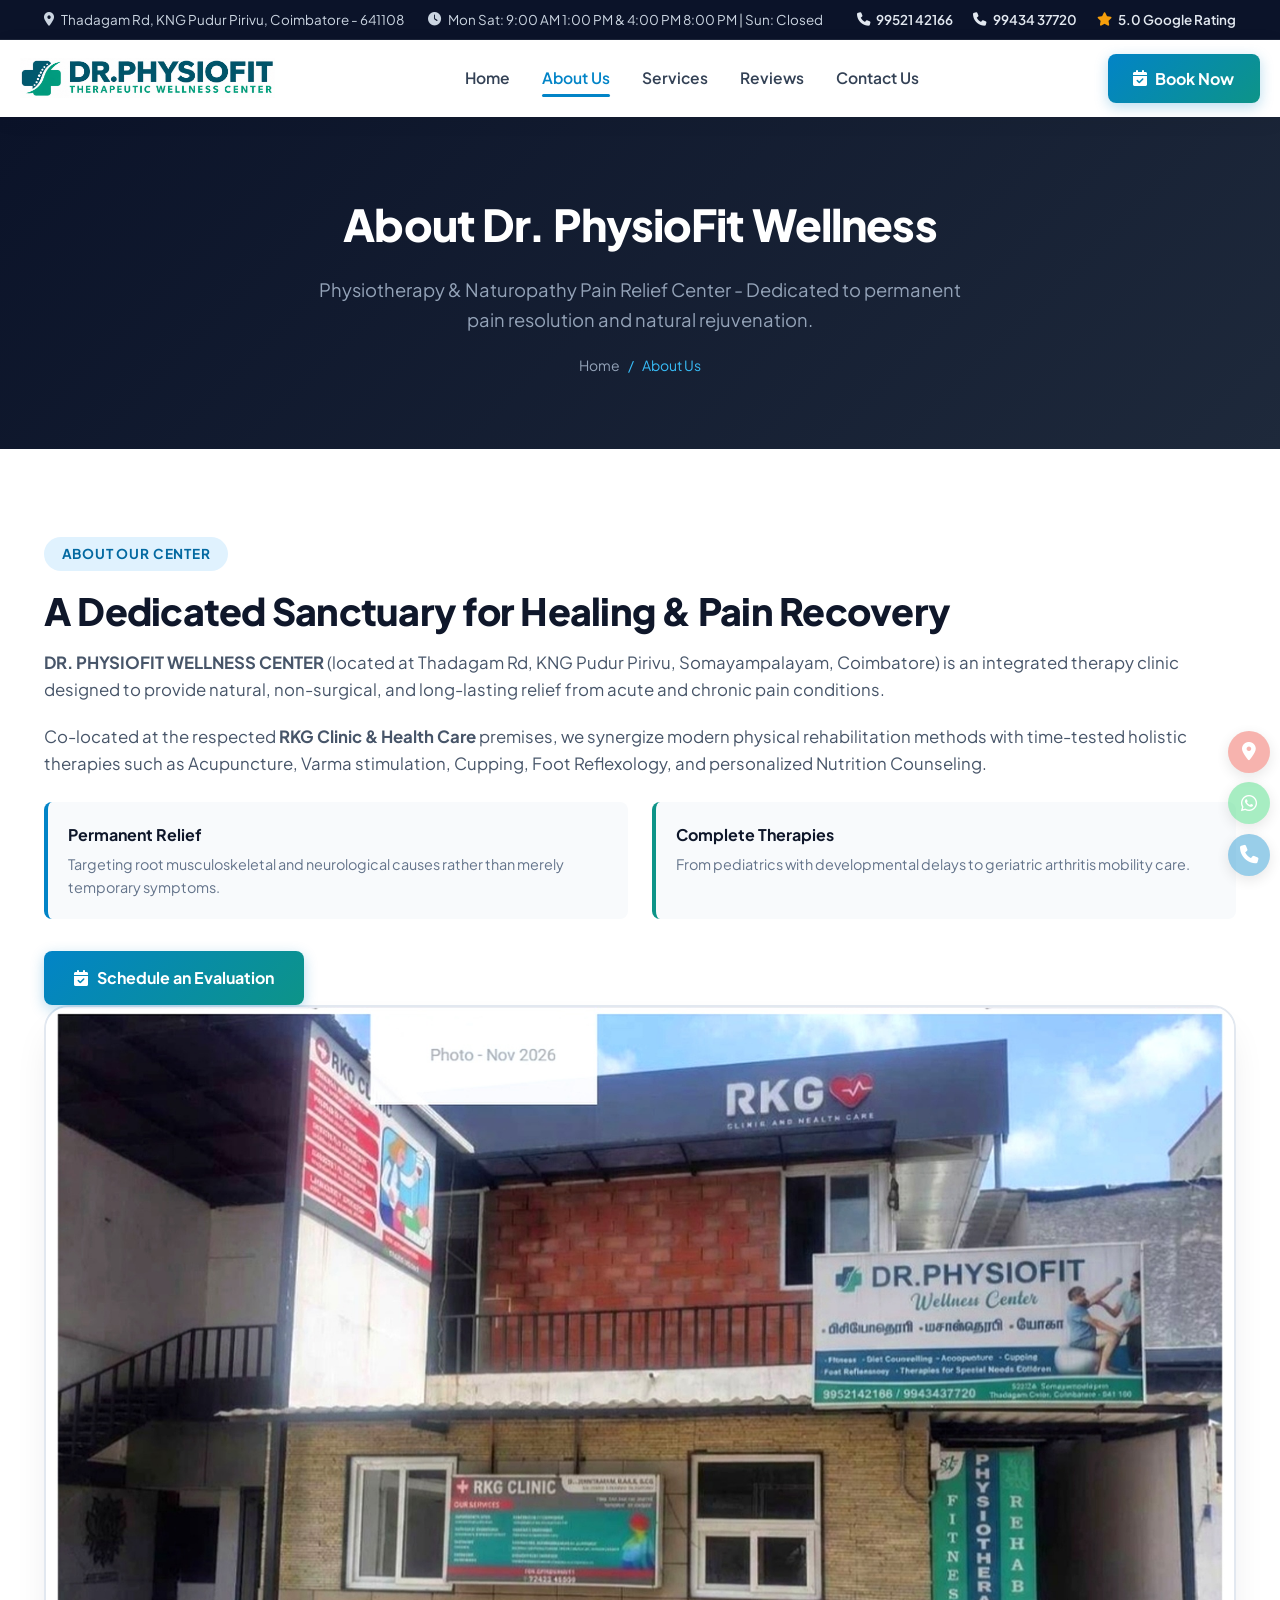
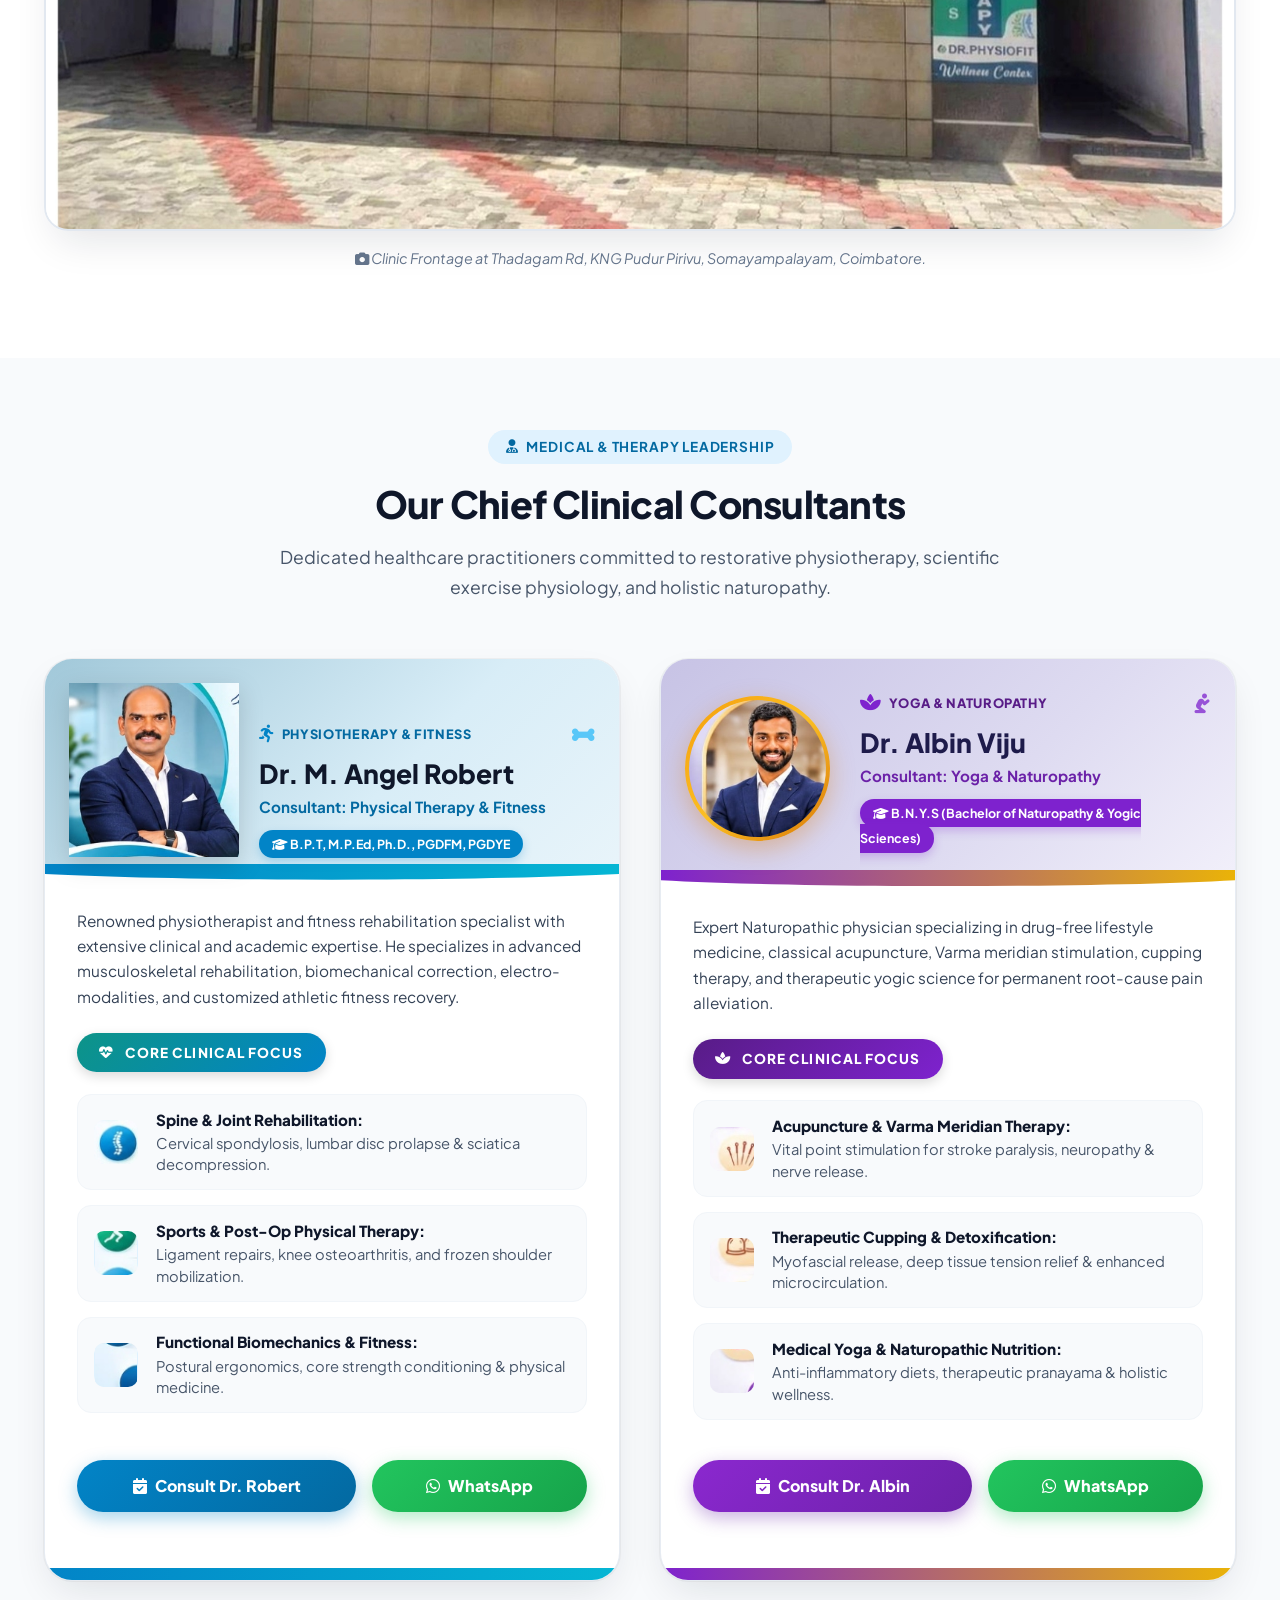
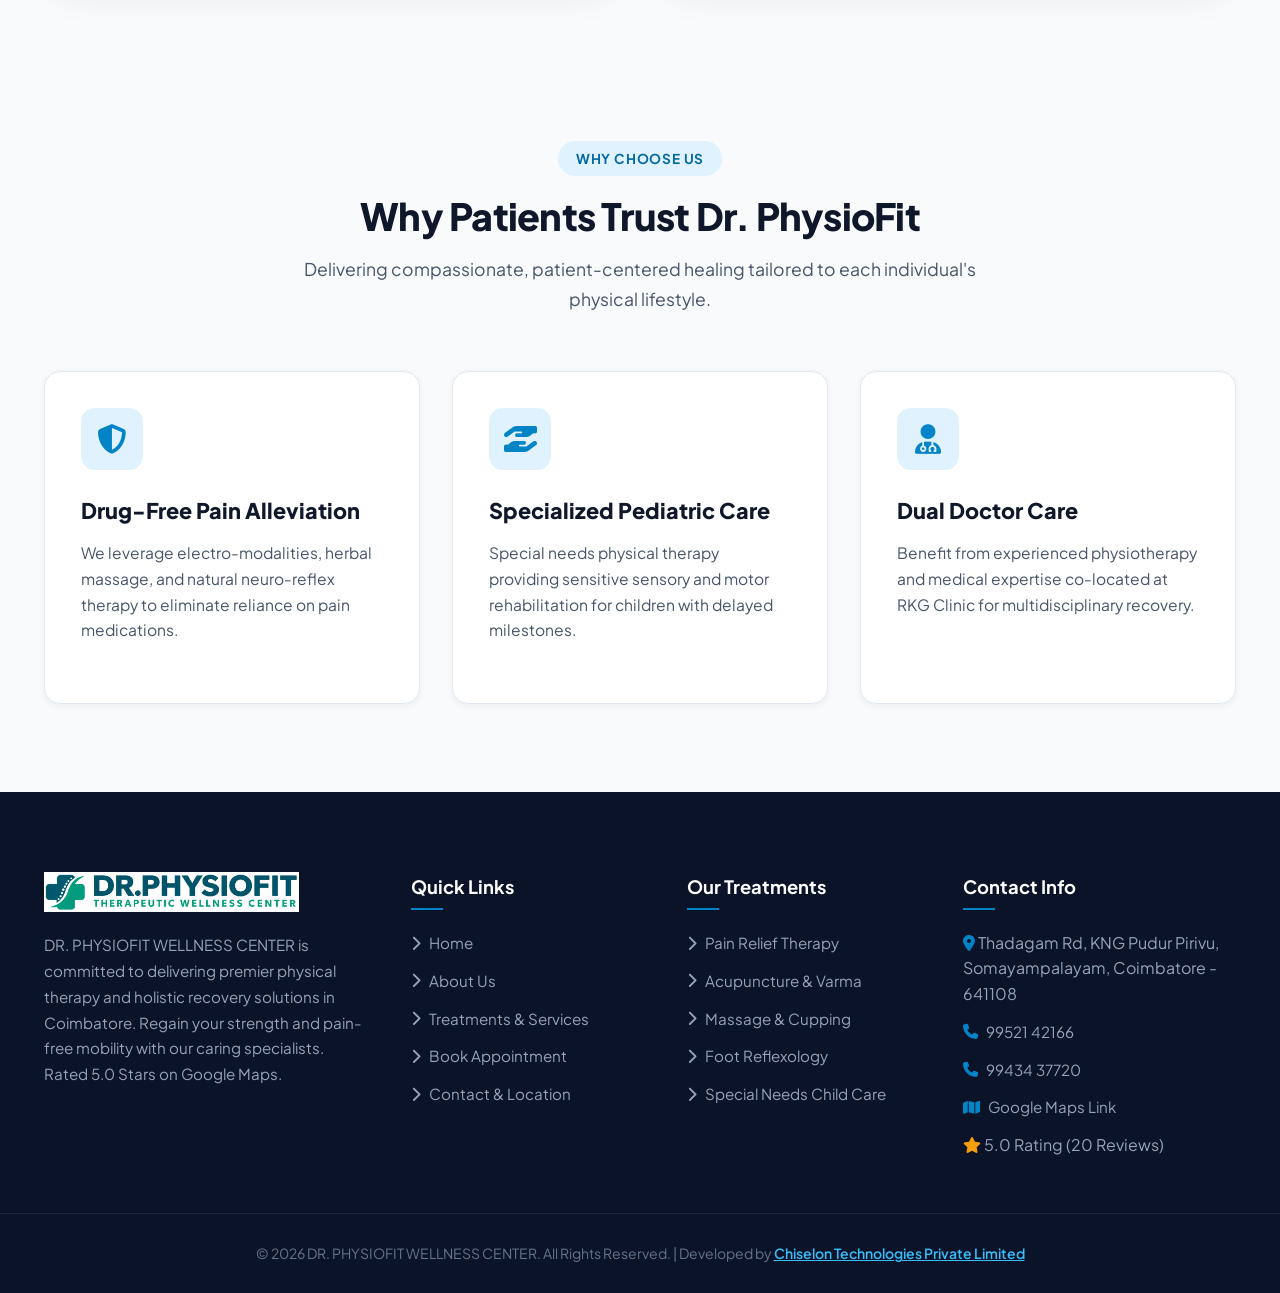
==== commit b2b880f0: "sd" ====
--- a/about/index.html
+++ b/about/index.html
@@ -135,14 +135,7 @@
               Reflexology, and personalized Nutrition Counseling.
             </p>
 
-            <div
-              style="
-                display: grid;
-                grid-template-columns: 1fr 1fr;
-                gap: 1.5rem;
-                margin-bottom: 2rem;
-              "
-            >
+            <div class="about-feature-grid">
               <div
                 style="
                   background: #f8fafc;
@@ -247,25 +240,35 @@
         </div>
 
         <div class="doctor-team-grid">
-          <!-- Doctor 1: Dr. M. Angel Robert -->
+          <!-- Doctor 1: Dr. M. Angel Robert (Official Card Exact) -->
           <div class="doctor-card theme-robert">
             <div class="doctor-card-header">
-              <div class="doctor-circle-wrap">
-                <div class="doctor-gold-ring">
-                  <img
-                    src="/images/dr-robert-gold-circle.png"
-                    alt="Dr. M. Angel Robert - Consultant PT and Fitness"
-                  />
-                </div>
-              </div>
+              <!-- Dr. Robert Photo Area with Clinic & Cutout Suit -->
+              <div class="doctor-robert-photo-box">
+                <img
+                  src="/images/dr-robert-suit-new.png"
+                  alt="Dr. M. Angel Robert - Consultant PT and Fitness"
+                  class="doctor-robert-cutout"
+                />
+              </div>
+
+              <!-- Header Content -->
               <div class="doctor-header-content">
-                <div class="doctor-category-badge">
-                  <i class="fa-solid fa-bone"></i> PHYSIOTHERAPY & FITNESS
-                </div>
+                <div class="doctor-header-top-row">
+                  <div class="doctor-category-badge">
+                    <i class="fa-solid fa-person-running"></i>
+                    <span>PHYSIOTHERAPY & FITNESS</span>
+                  </div>
+                  <div class="doctor-spine-graphic">
+                    <i class="fa-solid fa-bone"></i>
+                  </div>
+                </div>
+                
                 <h3 class="doctor-card-title">Dr. M. Angel Robert</h3>
                 <div class="doctor-card-subtitle">
                   Consultant: Physical Therapy & Fitness
                 </div>
+                
                 <div class="doctor-card-tags">
                   <span class="doctor-degree-pill">
                     <i class="fa-solid fa-graduation-cap"></i> B.P.T, M.P.Ed, Ph.D., PGDFM, PGDYE
@@ -273,7 +276,9 @@
                 </div>
               </div>
             </div>
-            <div class="doctor-card-wave"></div>
+            
+            <!-- Curving Teal Wave Band -->
+            <div class="doctor-card-wave wave-robert"></div>
 
             <div class="doctor-card-body">
               <p class="doctor-bio-text">
@@ -284,14 +289,15 @@
                 recovery.
               </p>
 
-              <div class="focus-header-banner">
-                <i class="fa-solid fa-bullseye"></i> CORE CLINICAL FOCUS
+              <!-- Pill Header with Pulse/EKG Icon -->
+              <div class="focus-header-banner banner-robert">
+                <i class="fa-solid fa-heart-pulse"></i> CORE CLINICAL FOCUS
               </div>
 
               <div class="focus-rows-list">
                 <div class="focus-row-item">
-                  <div class="focus-icon-box">
-                    <i class="fa-solid fa-lungs-virus"></i>
+                  <div class="focus-icon-box icon-spine">
+                    <img src="/images/icon-focus-spine.png" alt="Spine & Joint" />
                   </div>
                   <div class="focus-row-text">
                     <span class="focus-row-title">Spine & Joint Rehabilitation:</span>
@@ -300,8 +306,8 @@
                 </div>
 
                 <div class="focus-row-item">
-                  <div class="focus-icon-box">
-                    <i class="fa-solid fa-person-running"></i>
+                  <div class="focus-icon-box icon-sports">
+                    <img src="/images/icon-focus-sports.png" alt="Sports & Post-Op" />
                   </div>
                   <div class="focus-row-text">
                     <span class="focus-row-title">Sports & Post-Op Physical Therapy:</span>
@@ -310,8 +316,8 @@
                 </div>
 
                 <div class="focus-row-item">
-                  <div class="focus-icon-box">
-                    <i class="fa-solid fa-dumbbell"></i>
+                  <div class="focus-icon-box icon-fitness">
+                    <img src="/images/icon-focus-fitness.png" alt="Functional Biomechanics" />
                   </div>
                   <div class="focus-row-text">
                     <span class="focus-row-title">Functional Biomechanics & Fitness:</span>
@@ -333,55 +339,68 @@
                 </a>
               </div>
             </div>
-          </div>
-
-          <!-- Doctor 2: Dr. Albin Viju -->
+            <!-- Bottom Curved Gradient Footer -->
+            <div class="doctor-card-bottom-band band-robert"></div>
+          </div>
+
+          <!-- Doctor 2: Dr. Albin Viju (Official Card Exact) -->
           <div class="doctor-card theme-albin">
             <div class="doctor-card-header">
-              <div class="doctor-circle-wrap">
+              <!-- Dr. Albin Photo in Golden Oval Frame -->
+              <div class="doctor-albin-photo-box">
                 <div class="doctor-gold-ring">
                   <img
-                    src="/images/dr-albin-gold-circle.png"
+                    src="/images/dr-albin-gold-circle-new.png"
                     alt="Dr. Albin Viju - Consultant Yoga and Naturopathy"
                   />
                 </div>
               </div>
+
+              <!-- Header Content -->
               <div class="doctor-header-content">
-                <div class="doctor-category-badge">
-                  <i class="fa-solid fa-spa"></i> YOGA & NATUROPATHY
-                </div>
+                <div class="doctor-header-top-row">
+                  <div class="doctor-category-badge badge-albin">
+                    <i class="fa-solid fa-spa"></i>
+                    <span>YOGA & NATUROPATHY</span>
+                  </div>
+                  <div class="doctor-yoga-graphic">
+                    <i class="fa-solid fa-person-praying"></i>
+                  </div>
+                </div>
+
                 <h3 class="doctor-card-title">Dr. Albin Viju</h3>
                 <div class="doctor-card-subtitle">
-                  Consultant: Yoga, Naturopathy &
-                </div>
+                  Consultant: Yoga & Naturopathy
+                </div>
+                
                 <div class="doctor-card-tags">
-                  <span class="doctor-massage-pill">
-                    <i class="fa-solid fa-hands-holding"></i> Massage Therapy
-                  </span>
-                  <span class="doctor-degree-pill">
+                  <span class="doctor-degree-pill degree-albin">
                     <i class="fa-solid fa-graduation-cap"></i> B.N.Y.S (Bachelor of Naturopathy & Yogic Sciences)
                   </span>
                 </div>
               </div>
             </div>
-            <div class="doctor-card-wave"></div>
+            
+            <!-- Curving Purple/Gold Wave Band -->
+            <div class="doctor-card-wave wave-albin"></div>
 
             <div class="doctor-card-body">
               <p class="doctor-bio-text">
                 Expert Naturopathic physician specializing in drug-free
                 lifestyle medicine, classical acupuncture, Varma meridian
-                stimulation, cupping therapy, <strong>massage therapy</strong>, and therapeutic yogic science for
+                stimulation, cupping therapy, and therapeutic yogic science for
                 permanent root-cause pain alleviation.
               </p>
 
-              <div class="focus-header-banner">
+              <!-- Pill Header with Lotus Icon -->
+              <div class="focus-header-banner banner-albin">
                 <i class="fa-solid fa-spa"></i> CORE CLINICAL FOCUS
               </div>
 
               <div class="focus-rows-list">
                 <div class="focus-row-item">
-                  <div class="focus-icon-box">
-                    <i class="fa-solid fa-wand-magic-sparkles"></i>
+                  <div class="focus-icon-box icon-needles">
+                    <img src="/images/icon-focus-needles.png" alt="Acupuncture & Varma" />
                   </div>
                   <div class="focus-row-text">
                     <span class="focus-row-title">Acupuncture & Varma Meridian Therapy:</span>
@@ -390,8 +409,8 @@
                 </div>
 
                 <div class="focus-row-item">
-                  <div class="focus-icon-box">
-                    <i class="fa-solid fa-fire-flame-curved"></i>
+                  <div class="focus-icon-box icon-cupping">
+                    <img src="/images/icon-focus-cupping.png" alt="Therapeutic Cupping" />
                   </div>
                   <div class="focus-row-text">
                     <span class="focus-row-title">Therapeutic Cupping & Detoxification:</span>
@@ -399,19 +418,9 @@
                   </div>
                 </div>
 
-                <div class="focus-row-item highlight-row">
-                  <div class="focus-icon-box">
-                    <i class="fa-solid fa-hands"></i>
-                  </div>
-                  <div class="focus-row-text">
-                    <span class="focus-row-title">Massage Therapy:</span>
-                    Therapeutic, deep tissue & relaxation massage for pain relief, muscle recovery & stress reduction.
-                  </div>
-                </div>
-
                 <div class="focus-row-item">
-                  <div class="focus-icon-box">
-                    <i class="fa-solid fa-heart-pulse"></i>
+                  <div class="focus-icon-box icon-lotus">
+                    <img src="/images/icon-focus-lotus.png" alt="Medical Yoga & Nutrition" />
                   </div>
                   <div class="focus-row-text">
                     <span class="focus-row-title">Medical Yoga & Naturopathic Nutrition:</span>
@@ -433,6 +442,8 @@
                 </a>
               </div>
             </div>
+            <!-- Bottom Curved Gradient Footer -->
+            <div class="doctor-card-bottom-band band-albin"></div>
           </div>
         </div>
       </div>
--- a/css/style.css
+++ b/css/style.css
@@ -886,6 +886,45 @@
 }
 
 /* ==========================================================================
+   FACILITY & COMMON FORM GRID LAYOUTS (RESPONSIVE)
+   ========================================================================== */
+
+.facility-showcase-grid {
+  display: grid;
+  grid-template-columns: 1.1fr 0.9fr;
+  gap: 3rem;
+  align-items: center;
+}
+
+.about-feature-grid {
+  display: grid;
+  grid-template-columns: 1fr 1fr;
+  gap: 1.5rem;
+  margin-bottom: 2rem;
+}
+
+.form-row-2col {
+  display: grid;
+  grid-template-columns: 1fr 1fr;
+  gap: 1rem;
+}
+
+@media (max-width: 850px) {
+  .facility-showcase-grid {
+    grid-template-columns: 1fr;
+    gap: 2rem;
+  }
+}
+
+@media (max-width: 600px) {
+  .about-feature-grid,
+  .form-row-2col {
+    grid-template-columns: 1fr;
+    gap: 1rem;
+  }
+}
+
+/* ==========================================================================
    FLOATING CONTACT BUTTONS (COMPACT, 10PX RIGHT, 40% OPACITY -> 100% HOVER)
    ========================================================================== */
 
@@ -1359,175 +1398,246 @@
   box-shadow: 0 24px 50px -12px rgba(2, 132, 199, 0.25);
 }
 
-/* Theme 1: Physiotherapy & Fitness (Royal Blue) */
+/* Theme 1: Physiotherapy & Fitness (Light Clinic Blue / Teal) */
 .doctor-card.theme-robert {
-  border-top: 6px solid #0056b3;
+  border-top: none;
+  background: #ffffff;
 }
 .doctor-card.theme-robert .doctor-card-header {
-  background: radial-gradient(circle at 85% 20%, #0077cc 0%, #004b99 50%, #002d66 100%);
+  background: linear-gradient(135deg, #a1c8d9 0%, #d8edf7 60%, #e8f4fa 100%);
   position: relative;
-}
-.doctor-card.theme-robert .doctor-card-header::after {
-  content: '';
-  position: absolute;
-  top: 0;
-  right: 0;
-  bottom: 0;
-  width: 140px;
-  background-image: radial-gradient(ellipse at center, rgba(56, 189, 248, 0.2) 0%, transparent 70%);
-  pointer-events: none;
-}
-
-/* Theme 2: Yoga & Naturopathy (Royal Purple / Violet / Gold) */
+  padding: 1.5rem 1.5rem 0.5rem 1.5rem;
+  display: flex;
+  align-items: flex-end;
+  gap: 1.25rem;
+}
+
+.doctor-robert-photo-box {
+  width: 170px;
+  flex-shrink: 0;
+  display: flex;
+  align-items: flex-end;
+  margin-bottom: -1px;
+  z-index: 2;
+}
+
+.doctor-robert-cutout {
+  width: 100%;
+  display: block;
+  object-fit: contain;
+  filter: drop-shadow(0 8px 12px rgba(0, 0, 0, 0.15));
+}
+
+/* Theme 2: Yoga & Naturopathy (Lilac / Royal Violet / Gold) */
 .doctor-card.theme-albin {
-  border-top: 6px solid #6b21a8;
+  border-top: none;
+  background: #ffffff;
 }
 .doctor-card.theme-albin .doctor-card-header {
-  background: radial-gradient(circle at 85% 20%, #8b28cf 0%, #581c87 50%, #3b0764 100%);
+  background: linear-gradient(135deg, #c7c3e5 0%, #dedbf1 60%, #f1effa 100%);
   position: relative;
-}
-.doctor-card.theme-albin .doctor-card-header::after {
-  content: '';
-  position: absolute;
-  top: 0;
-  right: 0;
-  bottom: 0;
-  width: 140px;
-  background-image: radial-gradient(ellipse at center, rgba(234, 179, 8, 0.25) 0%, transparent 70%);
-  pointer-events: none;
-}
-
-.doctor-card-header {
-  padding: 2.25rem 2rem 2rem 2rem;
-  display: flex;
-  gap: 1.75rem;
-  align-items: center;
-  position: relative;
-  overflow: hidden;
-}
-
-/* Golden Circular Ring with Glow */
-.doctor-circle-wrap {
-  position: relative;
-  width: 150px;
-  height: 150px;
+  padding: 1.75rem 1.5rem 1.25rem 1.5rem;
+  display: flex;
+  align-items: center;
+  gap: 1.25rem;
+}
+
+.doctor-albin-photo-box {
+  width: 155px;
   flex-shrink: 0;
-}
-
-.doctor-gold-ring {
-  width: 100%;
-  height: 100%;
+  z-index: 2;
+}
+
+.doctor-albin-photo-box .doctor-gold-ring {
+  width: 145px;
+  height: 145px;
   border-radius: 50%;
-  padding: 5px;
-  background: linear-gradient(135deg, #ffd700 0%, #ffa500 50%, #ff8c00 100%);
-  box-shadow: 0 0 25px rgba(255, 193, 7, 0.65), 0 8px 16px rgba(0, 0, 0, 0.4);
-  display: flex;
-  align-items: center;
-  justify-content: center;
-}
-
-.doctor-gold-ring img {
+  padding: 4px;
+  background: linear-gradient(135deg, #f59e0b 0%, #fbbf24 50%, #d97706 100%);
+  box-shadow: 0 8px 24px rgba(217, 119, 6, 0.35);
+}
+
+.doctor-albin-photo-box .doctor-gold-ring img {
   width: 100%;
   height: 100%;
   border-radius: 50%;
   object-fit: cover;
   display: block;
-  background: #0f172a;
 }
 
 .doctor-header-content {
   flex: 1;
-  color: #ffffff;
   z-index: 2;
 }
 
-.doctor-category-badge {
+.doctor-header-top-row {
+  display: flex;
+  align-items: center;
+  justify-content: space-between;
+  gap: 0.5rem;
+  margin-bottom: 0.5rem;
+}
+
+.theme-robert .doctor-category-badge {
   display: inline-flex;
   align-items: center;
-  gap: 0.5rem;
-  font-size: 0.85rem;
+  gap: 0.45rem;
+  font-size: 0.8rem;
   font-weight: 800;
-  letter-spacing: 0.06em;
+  letter-spacing: 0.05em;
+  color: #0369a1;
   text-transform: uppercase;
-  color: #ffffff;
-  margin-bottom: 0.6rem;
-}
-.doctor-category-badge i {
+}
+
+.theme-robert .doctor-category-badge i {
+  color: #0284c7;
+  font-size: 1.1rem;
+}
+
+.doctor-spine-graphic {
+  color: #38bdf8;
   font-size: 1.25rem;
-  color: #facc15;
-}
-
-.doctor-card-title {
-  font-size: clamp(1.35rem, 4vw, 1.7rem);
+  opacity: 0.8;
+}
+
+.doctor-category-badge.badge-albin {
+  display: inline-flex;
+  align-items: center;
+  gap: 0.45rem;
+  font-size: 0.8rem;
+  font-weight: 800;
+  letter-spacing: 0.05em;
+  color: #581c87;
+  text-transform: uppercase;
+}
+
+.doctor-category-badge.badge-albin i {
+  color: #7e22ce;
+  font-size: 1.15rem;
+}
+
+.doctor-yoga-graphic {
+  color: #7e22ce;
+  font-size: 1.25rem;
+  opacity: 0.75;
+}
+
+.theme-robert .doctor-card-title {
+  color: #0f172a;
+  font-size: 1.65rem;
   font-weight: 900;
-  color: #ffffff;
+  margin-bottom: 0.35rem;
   line-height: 1.2;
-  margin-bottom: 0.45rem;
-  letter-spacing: -0.01em;
-  white-space: normal;
-  word-break: keep-all;
-}
-
-.doctor-card-subtitle {
+}
+
+.theme-robert .doctor-card-subtitle {
+  color: #0369a1;
   font-size: 0.95rem;
   font-weight: 700;
-  color: #e2e8f0;
   margin-bottom: 0.65rem;
-  line-height: 1.35;
-}
-
-.doctor-card-tags {
-  display: flex;
-  flex-wrap: wrap;
-  gap: 0.4rem;
-  margin-top: 0.5rem;
-}
-
-.doctor-degree-pill {
+}
+
+.theme-albin .doctor-card-title {
+  color: #1e1b4b;
+  font-size: 1.65rem;
+  font-weight: 900;
+  margin-bottom: 0.35rem;
+  line-height: 1.2;
+}
+
+.theme-albin .doctor-card-subtitle {
+  color: #6b21a8;
+  font-size: 0.95rem;
+  font-weight: 700;
+  margin-bottom: 0.65rem;
+}
+
+.theme-robert .doctor-degree-pill {
+  background: #0284c7;
+  color: #ffffff;
+  border: none;
+  font-size: 0.78rem;
+  font-weight: 700;
+  padding: 0.4rem 0.8rem;
+  border-radius: 9999px;
+  box-shadow: 0 4px 10px rgba(2, 132, 199, 0.25);
+}
+
+.doctor-degree-pill.degree-albin {
+  background: #7e22ce;
+  color: #ffffff;
+  border: none;
+  font-size: 0.78rem;
+  font-weight: 700;
+  padding: 0.4rem 0.8rem;
+  border-radius: 9999px;
+  box-shadow: 0 4px 10px rgba(126, 34, 206, 0.25);
+}
+
+/* Wavy band between header and body */
+.doctor-card-wave {
+  height: 16px;
+  width: 100%;
+}
+
+.wave-robert {
+  background: linear-gradient(90deg, #0284c7 0%, #06b6d4 100%);
+  clip-path: ellipse(65% 100% at 50% 0%);
+}
+
+.wave-albin {
+  background: linear-gradient(90deg, #7e22ce 0%, #eab308 100%);
+  clip-path: ellipse(65% 100% at 50% 0%);
+}
+
+.doctor-card-bottom-band {
+  height: 12px;
+  width: 100%;
+  margin-top: 1.5rem;
+  border-radius: 0 0 24px 24px;
+}
+
+.band-robert {
+  background: linear-gradient(90deg, #0284c7 0%, #06b6d4 100%);
+}
+
+.band-albin {
+  background: linear-gradient(90deg, #7e22ce 0%, #eab308 100%);
+}
+
+/* Focus header pills matching exact card */
+.banner-robert {
+  background: linear-gradient(135deg, #0d9488 0%, #0284c7 100%) !important;
+  color: #ffffff;
+  font-size: 0.82rem;
+  font-weight: 800;
+  border-radius: 9999px;
+  padding: 0.45rem 1.25rem;
   display: inline-flex;
   align-items: center;
-  gap: 0.45rem;
-  background: rgba(255, 255, 255, 0.12);
-  backdrop-filter: blur(8px);
-  border: 1px solid rgba(255, 255, 255, 0.25);
+  gap: 0.5rem;
+  margin-bottom: 1.25rem;
+}
+
+.banner-albin {
+  background: linear-gradient(135deg, #581c87 0%, #7e22ce 100%) !important;
   color: #ffffff;
-  padding: 0.35rem 0.75rem;
+  font-size: 0.82rem;
+  font-weight: 800;
   border-radius: 9999px;
-  font-size: 0.8rem;
-  font-weight: 700;
-  letter-spacing: 0.02em;
-}
-
-.doctor-degree-pill i {
-  color: #facc15;
-}
-
-.doctor-massage-pill {
+  padding: 0.45rem 1.25rem;
   display: inline-flex;
   align-items: center;
-  gap: 0.45rem;
-  background: #facc15;
-  color: #1e1b4b;
-  padding: 0.35rem 0.8rem;
-  border-radius: 9999px;
-  font-size: 0.8rem;
-  font-weight: 800;
-  letter-spacing: 0.02em;
-}
-
-/* Wave divider connecting header to body */
-.doctor-card-wave {
-  position: relative;
-  height: 24px;
-  margin-top: -1px;
-}
-.theme-robert .doctor-card-wave {
-  background: linear-gradient(180deg, #002d66 0%, #ffffff 100%);
-  clip-path: ellipse(75% 100% at 50% 0%);
-}
-.theme-albin .doctor-card-wave {
-  background: linear-gradient(180deg, #3b0764 0%, #ffffff 100%);
-  clip-path: ellipse(75% 100% at 50% 0%);
+  gap: 0.5rem;
+  margin-bottom: 1.25rem;
+}
+
+/* Icon box with authentic extracted graphic images */
+.focus-icon-box img {
+  width: 100%;
+  height: 100%;
+  object-fit: contain;
+  border-radius: 10px;
 }
 
 .doctor-card-body {
@@ -1717,3 +1827,94 @@
 }
 
 
+
+
+/* ==========================================================================
+   OFFICIAL BROCHURE SERVICES UI & HOUSE VISIT HIGHLIGHT
+   ========================================================================== */
+
+.house-visit-banner {
+  background: linear-gradient(135deg, #0284c7 0%, #0f766e 100%);
+  border-radius: var(--radius-lg);
+  padding: 1.75rem 2.25rem;
+  color: #ffffff;
+  display: flex;
+  align-items: center;
+  justify-content: space-between;
+  gap: 1.5rem;
+  margin-bottom: 3.5rem;
+  box-shadow: 0 10px 25px -5px rgba(2, 132, 199, 0.25);
+  flex-wrap: wrap;
+}
+
+.house-visit-content {
+  display: flex;
+  align-items: center;
+  gap: 1.25rem;
+}
+
+.house-visit-icon {
+  width: 58px;
+  height: 58px;
+  border-radius: 16px;
+  background: rgba(255, 255, 255, 0.2);
+  backdrop-filter: blur(8px);
+  display: flex;
+  align-items: center;
+  justify-content: center;
+  font-size: 1.75rem;
+  color: #facc15;
+  flex-shrink: 0;
+  border: 1px solid rgba(255, 255, 255, 0.3);
+}
+
+.house-visit-text h3 {
+  font-size: 1.35rem;
+  font-weight: 800;
+  color: #ffffff;
+  margin-bottom: 0.25rem;
+}
+
+.house-visit-text p {
+  color: #e0f2fe;
+  font-size: 0.95rem;
+  margin: 0;
+}
+
+.category-header-pill {
+  display: inline-flex;
+  align-items: center;
+  gap: 0.65rem;
+  padding: 0.5rem 1.25rem;
+  border-radius: 9999px;
+  font-size: 0.85rem;
+  font-weight: 800;
+  text-transform: uppercase;
+  letter-spacing: 0.05em;
+  margin-bottom: 1.25rem;
+}
+
+.cat-physio {
+  background: #e0f2fe;
+  color: #0369a1;
+  border: 1px solid #bae6fd;
+}
+
+.cat-fitness {
+  background: #fef3c7;
+  color: #b45309;
+  border: 1px solid #fde68a;
+}
+
+.cat-drugless {
+  background: #dcfce7;
+  color: #15803d;
+  border: 1px solid #bbf7d0;
+}
+
+.tamil-sublabel {
+  font-size: 0.88rem;
+  color: #64748b;
+  font-weight: 600;
+  margin-left: 0.35rem;
+}
